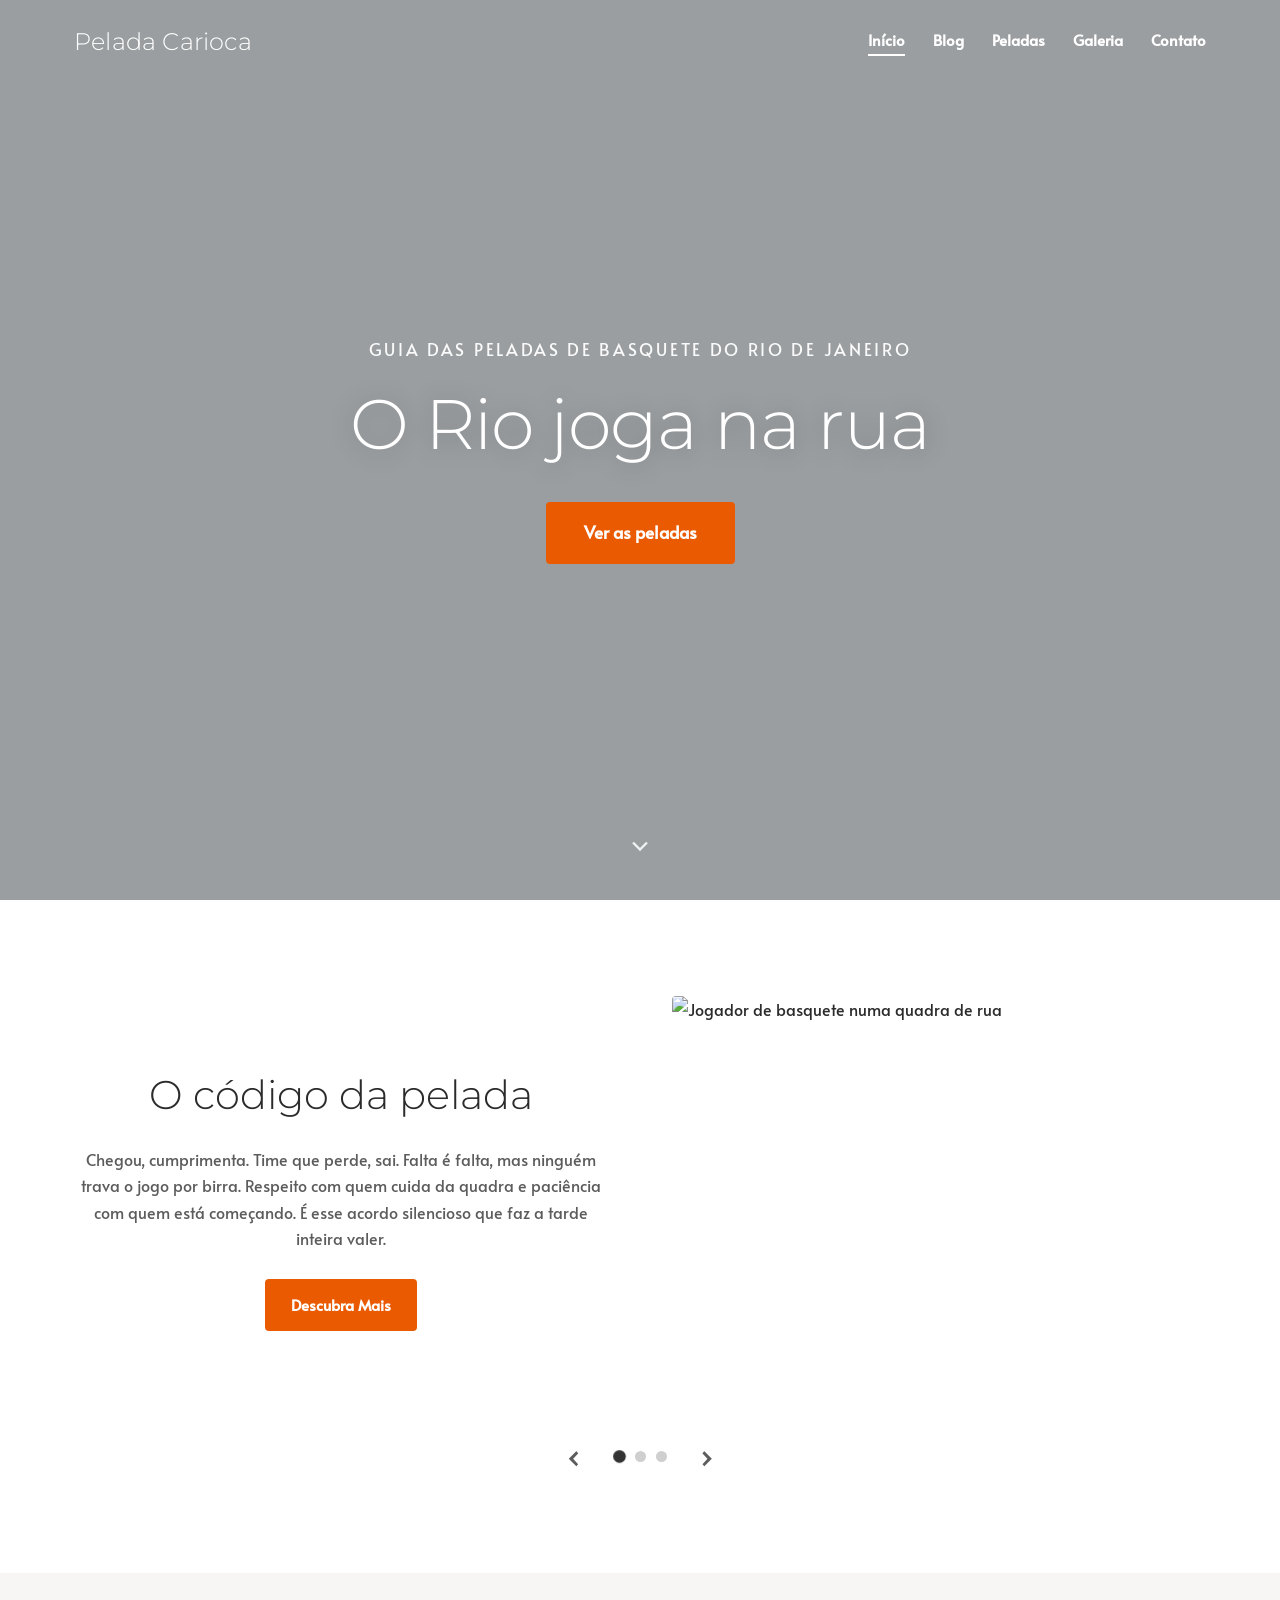
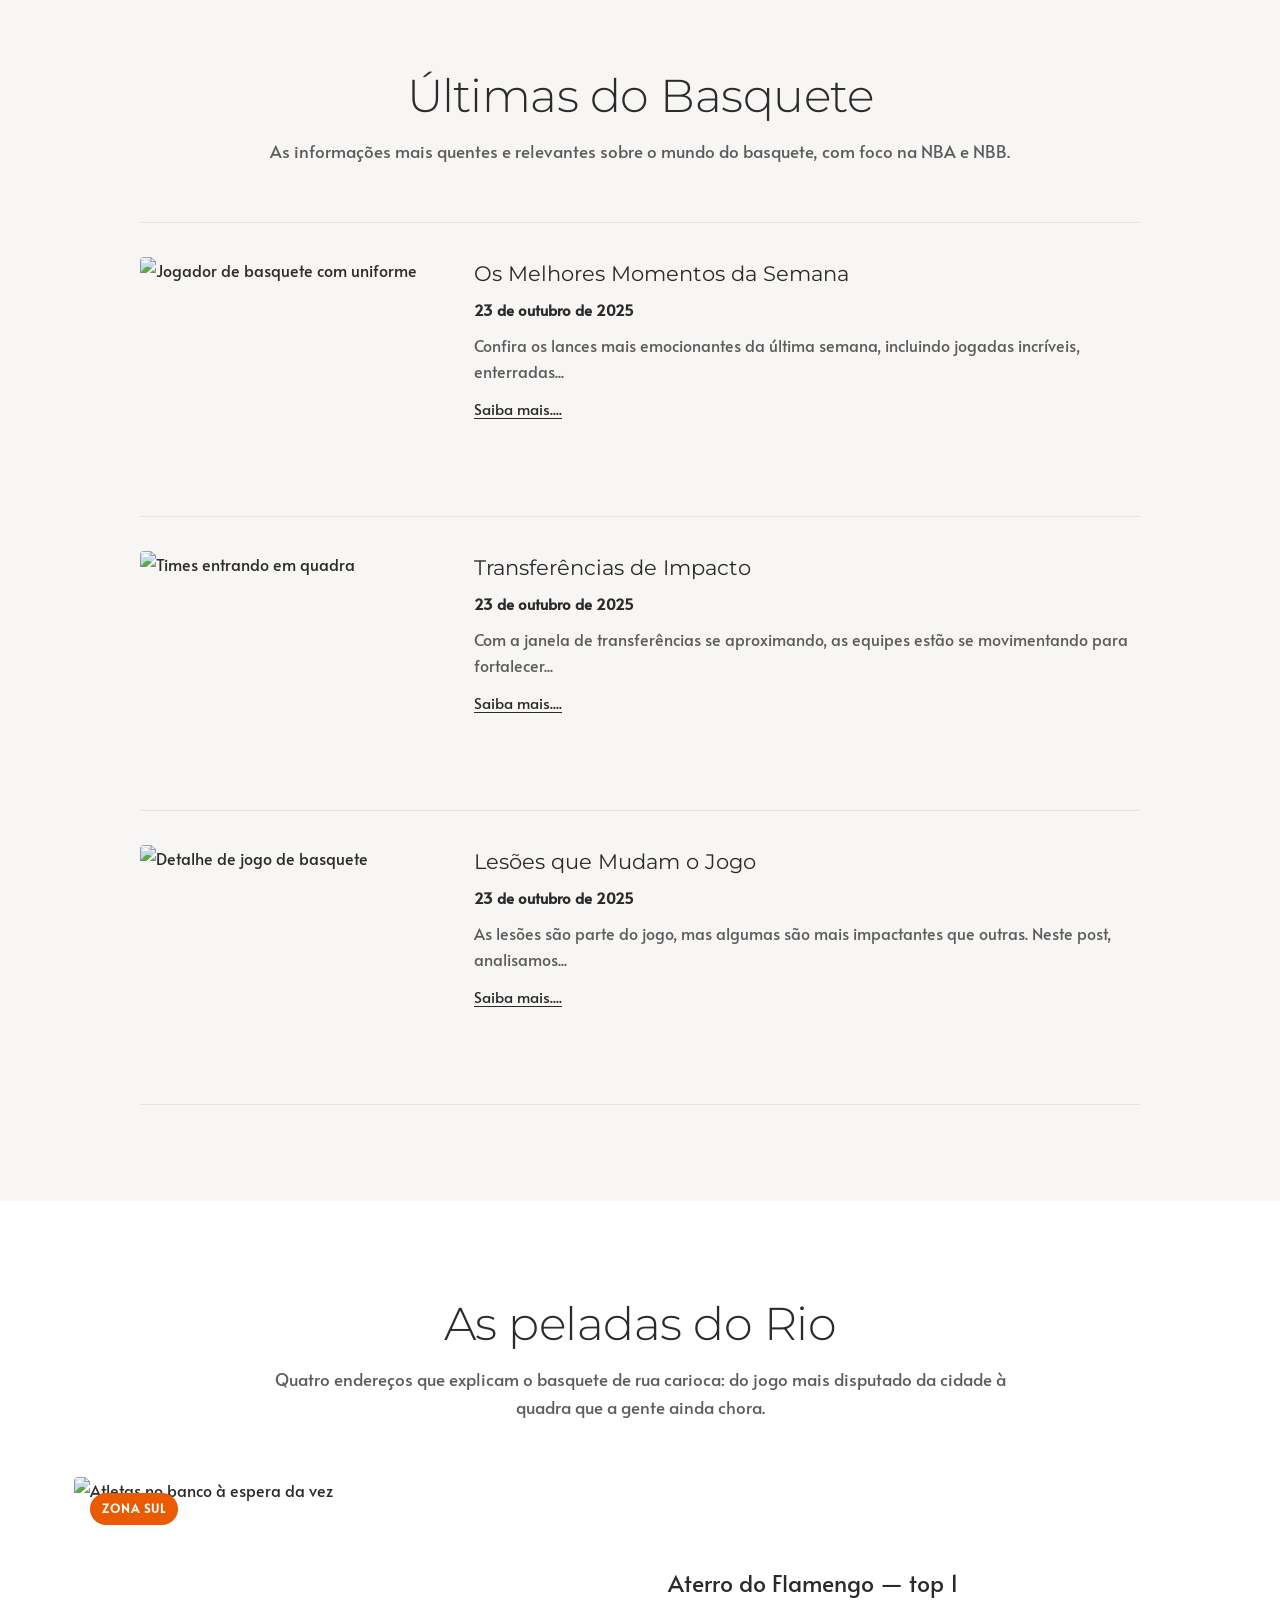
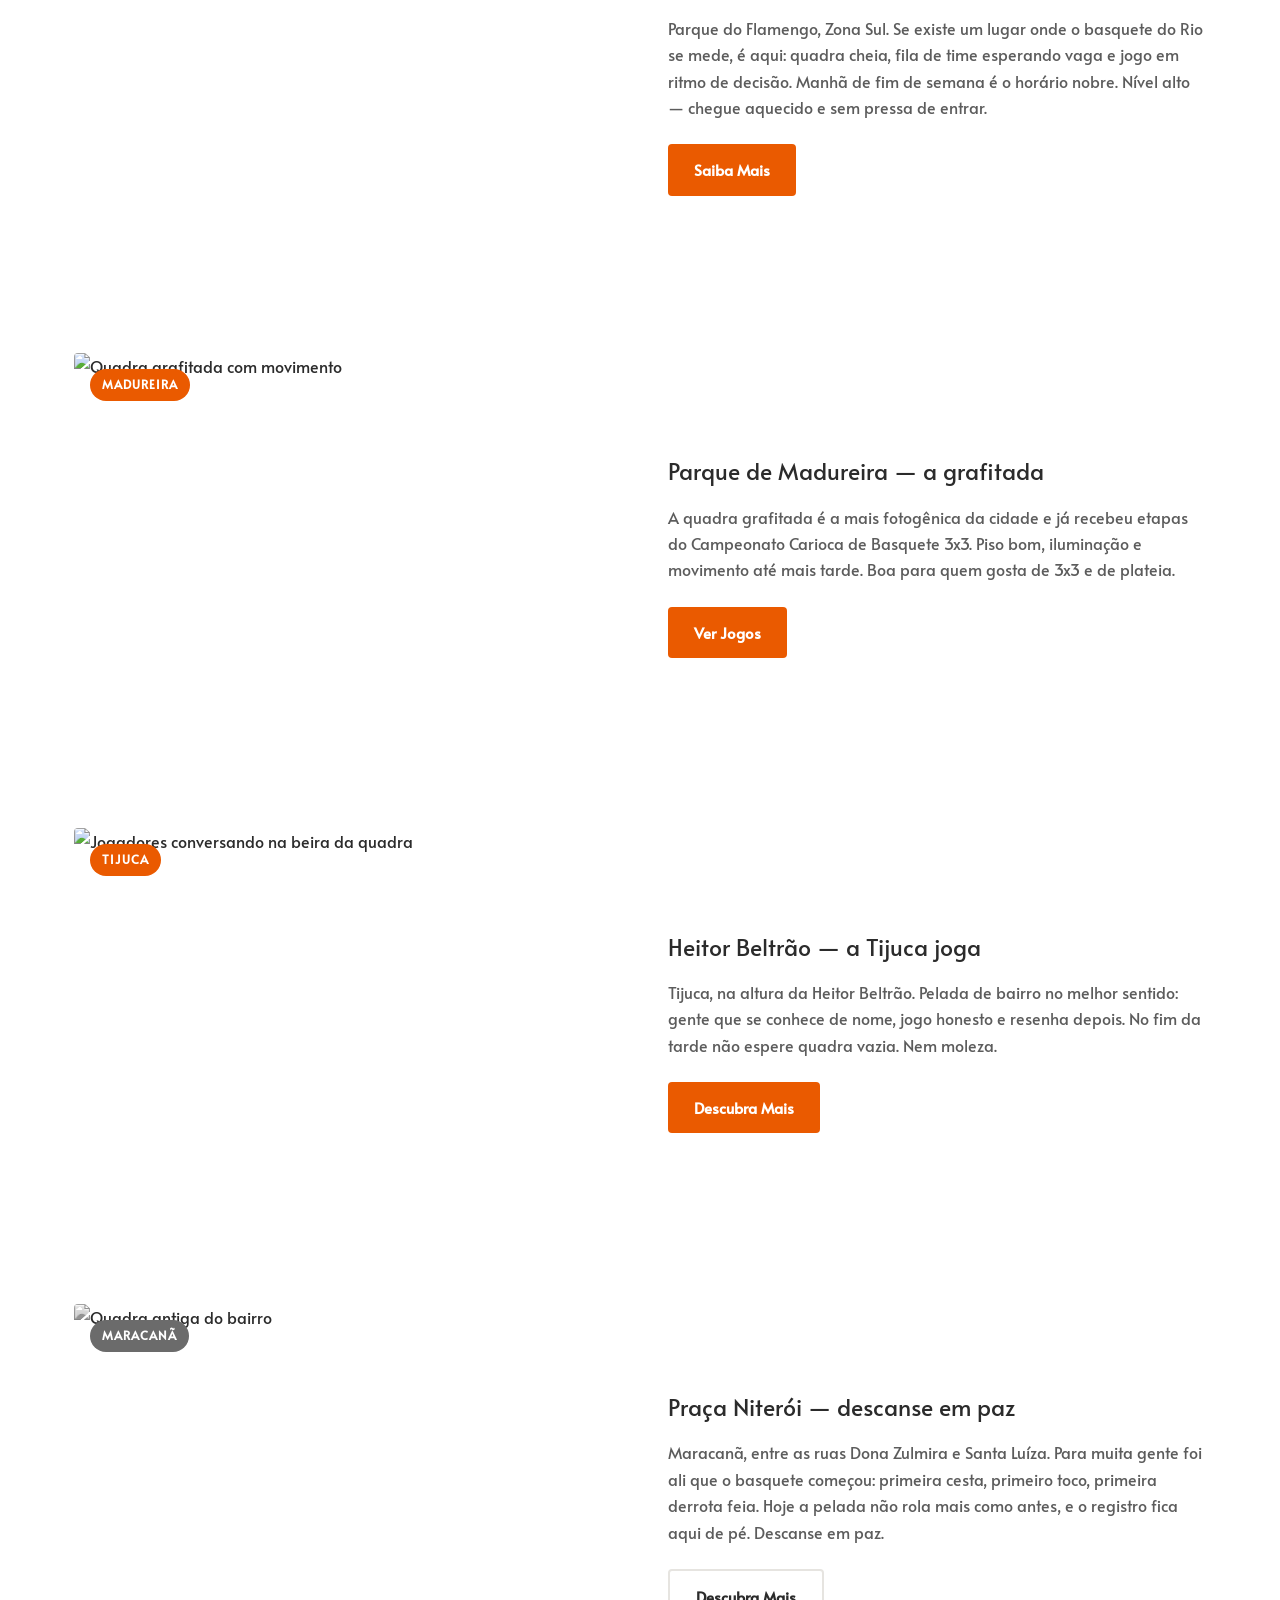
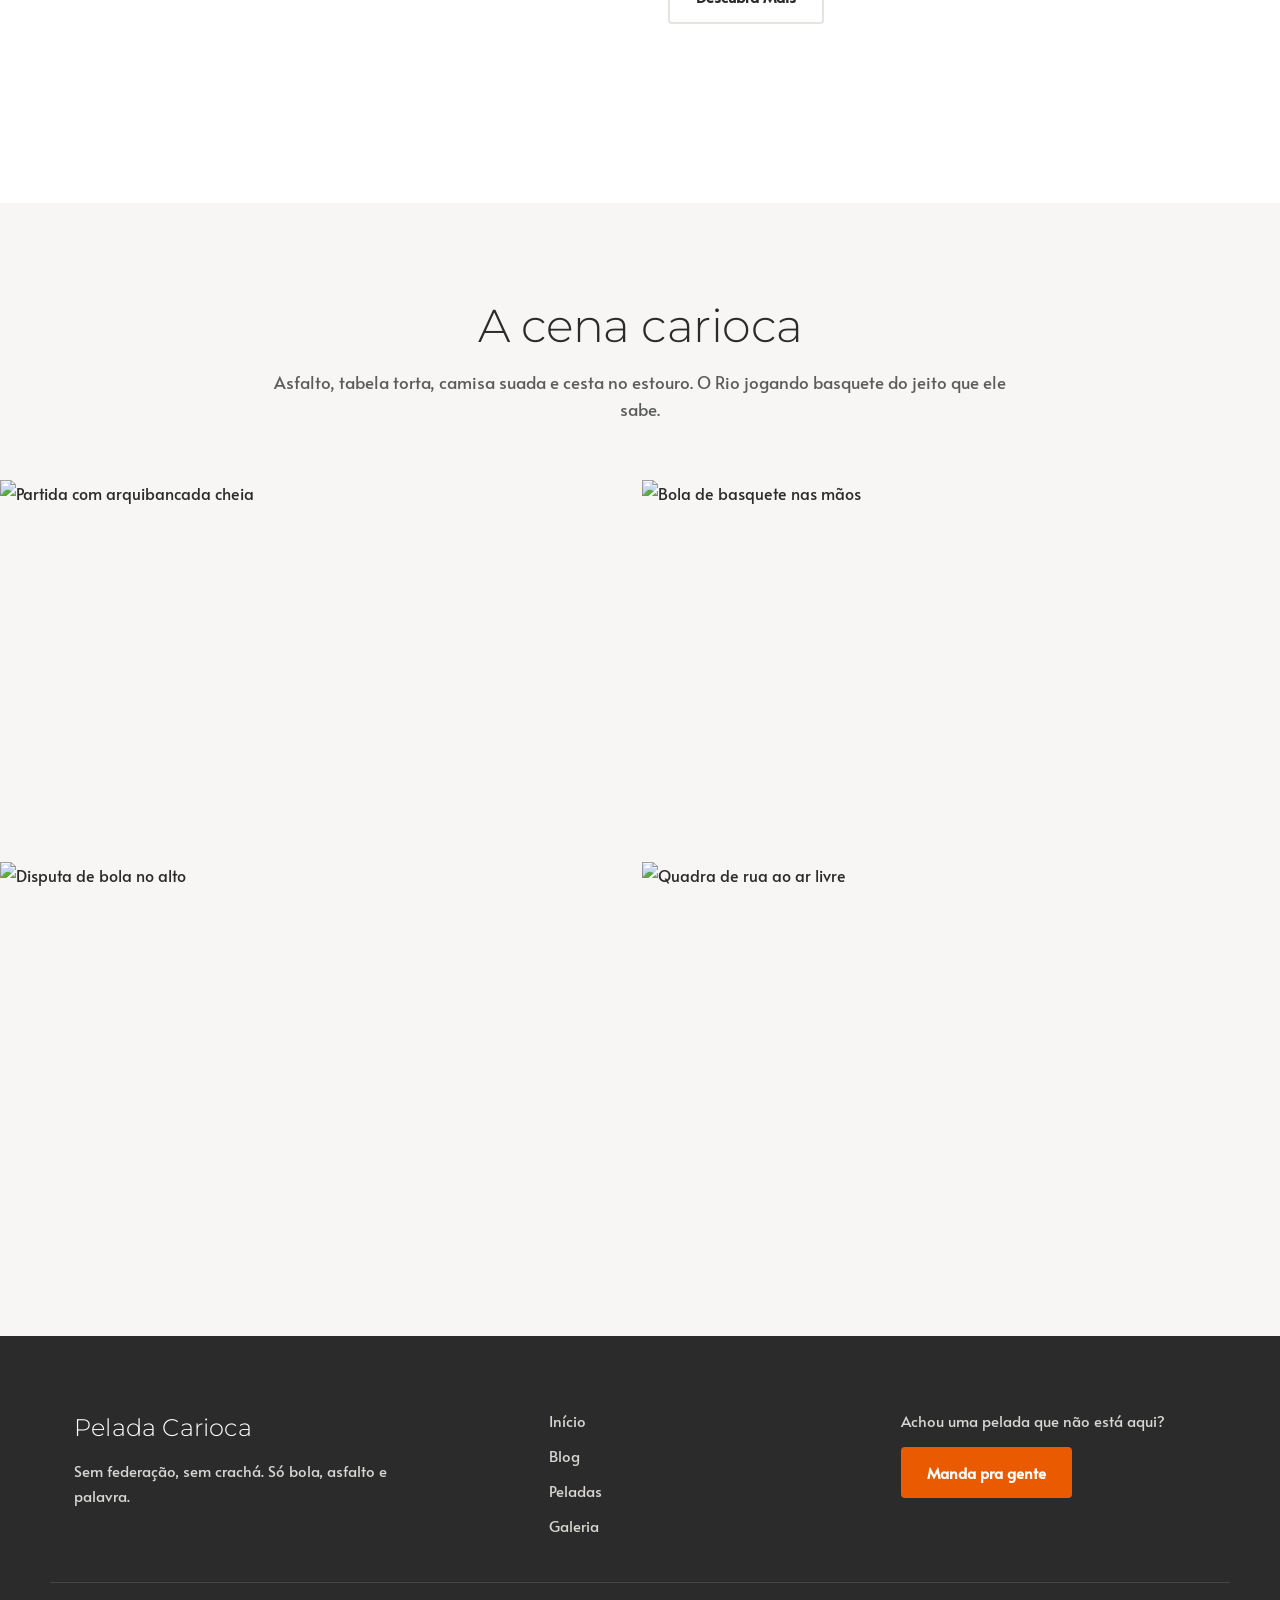
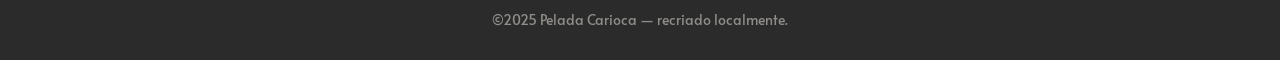
==== index.html @ c6388cab "Primeira versao do site" ====
<!DOCTYPE html>
<html lang="pt-BR">
<head>
  <meta charset="UTF-8">
  <meta name="viewport" content="width=device-width, initial-scale=1.0">
  <title>Pelada Carioca — Guia das peladas de basquete do Rio de Janeiro</title>
  <meta name="description" content="Guia das peladas de basquete do Rio de Janeiro. Quadra por quadra: bairro, dia, horário e nível do jogo.">

  <link rel="preconnect" href="https://fonts.googleapis.com">
  <link rel="preconnect" href="https://fonts.gstatic.com" crossorigin>
  <link href="https://fonts.googleapis.com/css2?family=Alata&family=Montserrat:wght@300;400;600;700&display=swap" rel="stylesheet">

  <link rel="stylesheet" href="css/style.css">
</head>
<body>

<!-- ============ CABEÇALHO / NAVEGAÇÃO ============ -->
<header class="cabecalho" id="cabecalho">
  <div class="container cabecalho__interno">
    <a href="#inicio" class="logo">Pelada Carioca</a>

    <button class="menu-btn" id="menuBtn" aria-label="Abrir menu" aria-expanded="false">
      <span></span><span></span><span></span>
    </button>

    <nav class="nav" id="nav">
      <a href="#inicio" class="nav__link ativo">Início</a>
      <a href="#blog" class="nav__link">Blog</a>
      <a href="#peladas" class="nav__link">Peladas</a>
      <a href="#galeria" class="nav__link">Galeria</a>
      <a href="#contato" class="nav__link">Contato</a>
    </nav>
  </div>
</header>

<!-- ============ HERO ============ -->
<section class="hero" id="inicio">
  <div class="hero__fundo"></div>
  <div class="hero__overlay"></div>

  <div class="container hero__conteudo">
    <p class="hero__chapeu">Guia das peladas de basquete do Rio de Janeiro</p>
    <h1 class="hero__titulo">O Rio joga na rua</h1>
    <a href="#peladas" class="botao botao--grande">Ver as peladas</a>
  </div>

  <a href="#sobre" class="hero__seta" aria-label="Rolar para baixo">
    <svg viewBox="0 0 24 24" width="28" height="28" fill="none" stroke="currentColor" stroke-width="2">
      <path d="M6 9l6 6 6-6"/>
    </svg>
  </a>
</section>

<!-- ============ CARROSSEL / SOBRE ============ -->
<section class="slider secao" id="sobre">
  <div class="container">
    <div class="slider__palco">

      <div class="slide ativo">
        <div class="slide__texto">
          <h2 class="slide__titulo">O código da pelada</h2>
          <p>Chegou, cumprimenta. Time que perde, sai. Falta é falta, mas ninguém trava o jogo por birra. Respeito com quem cuida da quadra e paciência com quem está começando. É esse acordo silencioso que faz a tarde inteira valer.</p>
          <a href="#peladas" class="botao">Descubra Mais</a>
        </div>
        <div class="slide__midia">
          <img src="https://images.unsplash.com/photo-1568809391772-503bcd521202?auto=format&amp;fit=crop&amp;w=960&amp;q=80" alt="Jogador de basquete numa quadra de rua">
        </div>
      </div>

      <div class="slide">
        <div class="slide__texto">
          <h2 class="slide__titulo">Feito por quem joga</h2>
          <p>A Pelada Carioca nasceu na beira da quadra, entre uma partida e outra, cansada de responder sempre a mesma pergunta no grupo do zap: onde tem jogo hoje? A gente joga, anota e publica. Sem federação, sem crachá, só bola, asfalto e palavra.</p>
          <a href="#blog" class="botao">Leia Mais</a>
        </div>
        <div class="slide__midia">
          <img src="https://images.unsplash.com/photo-1562515269-5e2b4953d2d6?auto=format&amp;fit=crop&amp;w=960&amp;q=80" alt="Atleta encostado na tabela de basquete">
        </div>
      </div>

      <div class="slide">
        <div class="slide__texto">
          <h2 class="slide__titulo">Quadra por quadra</h2>
          <p>Cada pelada ganha ficha própria: bairro, dia, horário, nível do jogo e o jeito certo de entrar na roda. Do Aterro ao Parque de Madureira, o Rio inteiro cabe aqui. E a lista só cresce.</p>
          <a href="#peladas" class="botao">Confira Agora</a>
        </div>
        <div class="slide__midia">
          <img src="https://images.unsplash.com/photo-1612151387840-62fb3b521841?auto=format&amp;fit=crop&amp;w=960&amp;q=80" alt="Bola de basquete na quadra">
        </div>
      </div>

    </div>

    <div class="slider__controles">
      <button class="slider__seta" id="slidePrev" aria-label="Slide anterior">&#8249;</button>
      <div class="slider__dots" id="sliderDots"></div>
      <button class="slider__seta" id="slideNext" aria-label="Próximo slide">&#8250;</button>
    </div>
  </div>
</section>

<!-- ============ BLOG ============ -->
<section class="secao secao--clara" id="blog">
  <div class="container">
    <header class="secao__cabecalho">
      <h2 class="secao__titulo">Últimas do Basquete</h2>
      <p class="secao__sub">As informações mais quentes e relevantes sobre o mundo do basquete, com foco na NBA e NBB.</p>
    </header>

    <div class="posts">

      <article class="post revelar">
        <a class="post__foto" href="#blog">
          <img src="https://images.unsplash.com/photo-1654002932135-4df39d0ebc52?auto=format&amp;fit=crop&amp;w=800&amp;q=80" alt="Jogador de basquete com uniforme">
        </a>
        <div class="post__corpo">
          <h3 class="post__titulo"><a href="#blog">Os Melhores Momentos da Semana</a></h3>
          <p class="post__data">23 de outubro de 2025</p>
          <p class="post__resumo">Confira os lances mais emocionantes da última semana, incluindo jogadas incríveis, enterradas...</p>
          <a href="#blog" class="link-saiba">Saiba mais....</a>
        </div>
      </article>

      <article class="post revelar">
        <a class="post__foto" href="#blog">
          <img src="https://images.unsplash.com/photo-1491488746893-68aa619cfb8f?auto=format&amp;fit=crop&amp;w=800&amp;q=80" alt="Times entrando em quadra">
        </a>
        <div class="post__corpo">
          <h3 class="post__titulo"><a href="#blog">Transferências de Impacto</a></h3>
          <p class="post__data">23 de outubro de 2025</p>
          <p class="post__resumo">Com a janela de transferências se aproximando, as equipes estão se movimentando para fortalecer...</p>
          <a href="#blog" class="link-saiba">Saiba mais....</a>
        </div>
      </article>

      <article class="post revelar">
        <a class="post__foto" href="#blog">
          <img src="https://images.unsplash.com/photo-1671065340989-cdae41f15d48?auto=format&amp;fit=crop&amp;w=800&amp;q=80" alt="Detalhe de jogo de basquete">
        </a>
        <div class="post__corpo">
          <h3 class="post__titulo"><a href="#blog">Lesões que Mudam o Jogo</a></h3>
          <p class="post__data">23 de outubro de 2025</p>
          <p class="post__resumo">As lesões são parte do jogo, mas algumas são mais impactantes que outras. Neste post, analisamos...</p>
          <a href="#blog" class="link-saiba">Saiba mais....</a>
        </div>
      </article>

    </div>
  </div>
</section>

<!-- ============ AS PELADAS DO RIO ============ -->
<section class="secao" id="peladas">
  <div class="container">
    <header class="secao__cabecalho">
      <h2 class="secao__titulo">As peladas do Rio</h2>
      <p class="secao__sub">Quatro endereços que explicam o basquete de rua carioca: do jogo mais disputado da cidade à quadra que a gente ainda chora.</p>
    </header>

    <div class="peladas">

      <article class="pelada revelar">
        <div class="pelada__foto">
          <img src="https://images.unsplash.com/photo-1577416382952-9b5a3d5e3885?auto=format&amp;fit=crop&amp;w=960&amp;q=80" alt="Atletas no banco à espera da vez">
          <span class="etiqueta">Zona Sul</span>
        </div>
        <div class="pelada__corpo">
          <h3 class="pelada__titulo">Aterro do Flamengo — top 1</h3>
          <p>Parque do Flamengo, Zona Sul. Se existe um lugar onde o basquete do Rio se mede, é aqui: quadra cheia, fila de time esperando vaga e jogo em ritmo de decisão. Manhã de fim de semana é o horário nobre. Nível alto — chegue aquecido e sem pressa de entrar.</p>
          <a href="#contato" class="botao">Saiba Mais</a>
        </div>
      </article>

      <article class="pelada revelar">
        <div class="pelada__foto">
          <img src="https://images.unsplash.com/photo-1649030608885-fb70fea013dc?auto=format&amp;fit=crop&amp;w=960&amp;q=80" alt="Quadra grafitada com movimento">
          <span class="etiqueta">Madureira</span>
        </div>
        <div class="pelada__corpo">
          <h3 class="pelada__titulo">Parque de Madureira — a grafitada</h3>
          <p>A quadra grafitada é a mais fotogênica da cidade e já recebeu etapas do Campeonato Carioca de Basquete 3x3. Piso bom, iluminação e movimento até mais tarde. Boa para quem gosta de 3x3 e de plateia.</p>
          <a href="#contato" class="botao">Ver Jogos</a>
        </div>
      </article>

      <article class="pelada revelar">
        <div class="pelada__foto">
          <img src="https://images.unsplash.com/photo-1545316932-569f8410271c?auto=format&amp;fit=crop&amp;w=960&amp;q=80" alt="Jogadores conversando na beira da quadra">
          <span class="etiqueta">Tijuca</span>
        </div>
        <div class="pelada__corpo">
          <h3 class="pelada__titulo">Heitor Beltrão — a Tijuca joga</h3>
          <p>Tijuca, na altura da Heitor Beltrão. Pelada de bairro no melhor sentido: gente que se conhece de nome, jogo honesto e resenha depois. No fim da tarde não espere quadra vazia. Nem moleza.</p>
          <a href="#contato" class="botao">Descubra Mais</a>
        </div>
      </article>

      <article class="pelada pelada--memoria revelar">
        <div class="pelada__foto">
          <img src="https://images.unsplash.com/photo-1430254769815-4c7b54757b5b?auto=format&amp;fit=crop&amp;w=960&amp;q=80" alt="Quadra antiga do bairro">
          <span class="etiqueta etiqueta--cinza">Maracanã</span>
        </div>
        <div class="pelada__corpo">
          <h3 class="pelada__titulo">Praça Niterói — descanse em paz</h3>
          <p>Maracanã, entre as ruas Dona Zulmira e Santa Luíza. Para muita gente foi ali que o basquete começou: primeira cesta, primeiro toco, primeira derrota feia. Hoje a pelada não rola mais como antes, e o registro fica aqui de pé. Descanse em paz.</p>
          <a href="#contato" class="botao botao--fantasma">Descubra Mais</a>
        </div>
      </article>

    </div>
  </div>
</section>

<!-- ============ GALERIA ============ -->
<section class="secao secao--clara" id="galeria">
  <div class="container">
    <header class="secao__cabecalho">
      <h2 class="secao__titulo">A cena carioca</h2>
      <p class="secao__sub">Asfalto, tabela torta, camisa suada e cesta no estouro. O Rio jogando basquete do jeito que ele sabe.</p>
    </header>
  </div>

  <div class="galeria" id="galeriaGrid">
    <figure class="galeria__item revelar">
      <img src="https://images.unsplash.com/photo-1654000672527-5931eb449dbe?auto=format&amp;fit=crop&amp;w=900&amp;q=80" alt="Partida com arquibancada cheia">
    </figure>
    <figure class="galeria__item revelar">
      <img src="https://images.unsplash.com/photo-1615000180486-64d23d1dce7d?auto=format&amp;fit=crop&amp;w=900&amp;q=80" alt="Bola de basquete nas mãos">
    </figure>
    <figure class="galeria__item revelar">
      <img src="https://images.unsplash.com/photo-1576369897787-d6fbee93316d?auto=format&amp;fit=crop&amp;w=900&amp;q=80" alt="Disputa de bola no alto">
    </figure>
    <figure class="galeria__item revelar">
      <img src="https://images.unsplash.com/photo-1612151387840-62fb3b521841?auto=format&amp;fit=crop&amp;w=900&amp;q=80" alt="Quadra de rua ao ar livre">
    </figure>
  </div>
</section>

<!-- ============ RODAPÉ / CONTATO ============ -->
<footer class="rodape" id="contato">
  <div class="container rodape__interno">
    <div class="rodape__marca">
      <p class="logo logo--rodape">Pelada Carioca</p>
      <p class="rodape__frase">Sem federação, sem crachá. Só bola, asfalto e palavra.</p>
    </div>

    <nav class="rodape__links">
      <a href="#inicio">Início</a>
      <a href="#blog">Blog</a>
      <a href="#peladas">Peladas</a>
      <a href="#galeria">Galeria</a>
    </nav>

    <div class="rodape__contato">
      <p>Achou uma pelada que não está aqui?</p>
      <a href="mailto:contato@peladacarioca.com.br" class="botao">Manda pra gente</a>
    </div>
  </div>

  <p class="rodape__copy">&copy;2025 Pelada Carioca — recriado localmente.</p>
</footer>

<!-- Lightbox da galeria -->
<div class="lightbox" id="lightbox" aria-hidden="true">
  <button class="lightbox__fechar" id="lightboxFechar" aria-label="Fechar">&times;</button>
  <img src="" alt="" id="lightboxImg">
</div>

<script src="js/script.js"></script>
</body>
</html>
---- css/style.css ----
/* ==========================================================================
   Pelada Carioca — folha de estilo principal
   1. Variáveis e reset
   2. Utilitários (container, seções, botões)
   3. Cabeçalho e navegação
   4. Hero
   5. Carrossel
   6. Blog
   7. Peladas do Rio
   8. Galeria + lightbox
   9. Rodapé
  10. Animações e responsivo
   ========================================================================== */

/* ---------- 1. Variáveis e reset ---------- */
:root{
  --laranja:        #ea5a00;
  --laranja-escuro: #c94b00;
  --tinta:          #2b2b2b;
  --tinta-suave:    #5c5c5c;
  --branco:         #ffffff;
  --gelo:           #f7f6f4;
  --borda:          #e6e4e0;
  --preto-overlay:  rgba(15, 25, 30, .42);

  --fonte-titulo: "Montserrat", system-ui, -apple-system, "Segoe UI", sans-serif;
  --fonte-texto:  "Alata", system-ui, -apple-system, "Segoe UI", sans-serif;

  --largura: 1180px;
  --raio: 4px;
  --transicao: .35s cubic-bezier(.4,0,.2,1);
}

*,*::before,*::after{ box-sizing:border-box; margin:0; padding:0; }

html{ scroll-behavior:smooth; scroll-padding-top:80px; }

body{
  font-family: var(--fonte-texto);
  color: var(--tinta);
  background: var(--branco);
  line-height: 1.65;
  -webkit-font-smoothing: antialiased;
  overflow-x: hidden;
}

img{ max-width:100%; display:block; }
a{ color:inherit; text-decoration:none; }
button{ font:inherit; cursor:pointer; border:0; background:none; color:inherit; }

/* ---------- 2. Utilitários ---------- */
.container{
  width: 100%;
  max-width: var(--largura);
  margin-inline: auto;
  padding-inline: 24px;
}

.secao{ padding: 96px 0; }
.secao--clara{ background: var(--gelo); }

.secao__cabecalho{ text-align:center; max-width:760px; margin:0 auto 56px; }

.secao__titulo{
  font-family: var(--fonte-titulo);
  font-weight: 300;
  font-size: clamp(1.9rem, 4vw, 2.9rem);
  letter-spacing: -.5px;
  line-height: 1.15;
  margin-bottom: 16px;
}

.secao__sub{ color: var(--tinta-suave); font-size: 1.05rem; }

.botao{
  display:inline-block;
  background: var(--laranja);
  color: var(--branco);
  font-weight: 700;
  font-size: .95rem;
  padding: 13px 26px;
  border-radius: var(--raio);
  transition: background var(--transicao), transform var(--transicao), box-shadow var(--transicao);
}
.botao:hover{
  background: var(--laranja-escuro);
  transform: translateY(-2px);
  box-shadow: 0 8px 20px rgba(234,90,0,.28);
}
.botao--grande{ padding: 17px 38px; font-size: 1.05rem; }
.botao--fantasma{
  background: transparent;
  color: var(--tinta);
  border: 2px solid var(--borda);
}
.botao--fantasma:hover{ background: var(--tinta); color: var(--branco); box-shadow:none; }

.link-saiba{
  color: var(--tinta);
  text-decoration: underline;
  text-underline-offset: 3px;
  font-size: .95rem;
}
.link-saiba:hover{ color: var(--laranja); }

/* ---------- 3. Cabeçalho ---------- */
.cabecalho{
  position: fixed;
  inset: 0 0 auto 0;
  z-index: 100;
  padding: 22px 0;
  transition: background var(--transicao), padding var(--transicao), box-shadow var(--transicao);
}
.cabecalho__interno{ display:flex; align-items:center; justify-content:space-between; gap:24px; }

.logo{
  font-family: var(--fonte-titulo);
  font-weight: 300;
  font-size: 1.5rem;
  color: var(--branco);
  letter-spacing: .2px;
  transition: color var(--transicao);
}

.nav{ display:flex; gap: 28px; }

.nav__link{
  color: var(--branco);
  font-weight: 700;
  font-size: .95rem;
  position: relative;
  padding-bottom: 4px;
  transition: color var(--transicao), opacity var(--transicao);
}
.nav__link::after{
  content:"";
  position:absolute; left:0; bottom:0;
  height:2px; width:0;
  background: currentColor;
  transition: width var(--transicao);
}
.nav__link:hover::after,
.nav__link.ativo::after{ width:100%; }

/* estado após rolar a página */
.cabecalho.solido{
  background: var(--branco);
  padding: 14px 0;
  box-shadow: 0 2px 18px rgba(0,0,0,.08);
}
.cabecalho.solido .logo,
.cabecalho.solido .nav__link{ color: var(--tinta); }
.cabecalho.solido .nav__link:hover{ color: var(--laranja); }
.cabecalho.solido .menu-btn span{ background: var(--tinta); }

/* botão hambúrguer */
.menu-btn{ display:none; width:30px; height:22px; position:relative; }
.menu-btn span{
  position:absolute; left:0; height:2px; width:100%;
  background: var(--branco);
  transition: var(--transicao);
}
.menu-btn span:nth-child(1){ top:0; }
.menu-btn span:nth-child(2){ top:10px; }
.menu-btn span:nth-child(3){ top:20px; }
.menu-btn.aberto span:nth-child(1){ top:10px; transform:rotate(45deg); }
.menu-btn.aberto span:nth-child(2){ opacity:0; }
.menu-btn.aberto span:nth-child(3){ top:10px; transform:rotate(-45deg); }

/* ---------- 4. Hero ---------- */
.hero{
  position: relative;
  min-height: 100vh;
  display: flex;
  align-items: center;
  justify-content: center;
  text-align: center;
  overflow: hidden;
  color: var(--branco);
}
.hero__fundo{
  position:absolute; inset:-4%;
  background: url("https://images.unsplash.com/photo-1657579431507-6fcedaac0d1e?auto=format&fit=crop&w=1920&q=80") center/cover no-repeat;
  filter: blur(3px) saturate(1.05);
  transform: scale(1.05);
}
.hero__overlay{ position:absolute; inset:0; background: var(--preto-overlay); }

.hero__conteudo{ position:relative; z-index:2; }

.hero__chapeu{
  text-transform: uppercase;
  letter-spacing: .16em;
  font-size: clamp(.8rem, 1.6vw, 1.05rem);
  margin-bottom: 22px;
  opacity: .95;
}
.hero__titulo{
  font-family: var(--fonte-titulo);
  font-weight: 300;
  font-size: clamp(2.4rem, 7vw, 4.4rem);
  line-height: 1.08;
  letter-spacing: -1px;
  margin-bottom: 40px;
  text-shadow: 0 2px 24px rgba(0,0,0,.25);
}
.hero__seta{
  position:absolute; left:50%; bottom:34px; z-index:2;
  transform: translateX(-50%);
  color: var(--branco); opacity:.85;
  animation: flutuar 2.2s ease-in-out infinite;
}
@keyframes flutuar{ 0%,100%{ transform:translate(-50%,0) } 50%{ transform:translate(-50%,9px) } }

/* ---------- 5. Carrossel ---------- */
.slider__palco{ position:relative; }

.slide{
  display:none;
  grid-template-columns: 1fr 1fr;
  gap: 64px;
  align-items: center;
}
.slide.ativo{ display:grid; animation: aparecer .55s ease both; }

.slide__texto{ text-align:center; }
.slide__titulo{
  font-family: var(--fonte-titulo);
  font-weight: 300;
  font-size: clamp(1.7rem, 3.4vw, 2.5rem);
  margin-bottom: 18px;
}
.slide__texto p{ color: var(--tinta-suave); margin-bottom: 28px; }

.slide__midia img{
  width:100%; aspect-ratio: 4/3; object-fit: cover;
  border-radius: var(--raio);
}

.slider__controles{
  display:flex; align-items:center; justify-content:center; gap:20px;
  margin-top: 40px;
}
.slider__seta{
  font-size: 1.9rem; line-height:1;
  color: var(--tinta-suave);
  width:40px; height:40px; border-radius:50%;
  transition: var(--transicao);
}
.slider__seta:hover{ background: var(--gelo); color: var(--laranja); }

.slider__dots{ display:flex; gap:10px; }
.dot{
  width:11px; height:11px; border-radius:50%;
  background:#cfcfcf; transition: var(--transicao);
}
.dot.ativo{ background:#333; transform:scale(1.15); }

/* ---------- 6. Blog ---------- */
.posts{ max-width: 1000px; margin-inline:auto; }

.post{
  display:grid;
  grid-template-columns: 300px 1fr;
  gap: 34px;
  padding: 34px 0;
  border-bottom: 1px solid var(--borda);
}
.post:first-child{ border-top: 1px solid var(--borda); }

.post__foto{ overflow:hidden; border-radius: var(--raio); }
.post__foto img{
  width:100%; aspect-ratio: 4/3; object-fit:cover;
  transition: transform .6s ease;
}
.post__foto:hover img{ transform: scale(1.05); }

.post__titulo{
  font-family: var(--fonte-titulo);
  font-weight: 400;
  font-size: 1.3rem;
  margin-bottom: 6px;
}
.post__titulo a:hover{ color: var(--laranja); }
.post__data{ font-weight:700; font-size:.95rem; margin-bottom:10px; }
.post__resumo{ color: var(--tinta-suave); margin-bottom: 10px; }

/* ---------- 7. Peladas do Rio ---------- */
.peladas{ display:flex; flex-direction:column; gap: 72px; }

.pelada{
  display:grid;
  grid-template-columns: 1fr 1fr;
  gap: 56px;
  align-items:center;
}

.pelada__foto{ position:relative; overflow:hidden; border-radius: var(--raio); }
.pelada__foto img{
  width:100%; aspect-ratio: 4/3; object-fit:cover;
  transition: transform .7s ease;
}
.pelada:hover .pelada__foto img{ transform: scale(1.04); }

.etiqueta{
  position:absolute; top:16px; left:16px;
  background: var(--laranja); color:#fff;
  font-size:.75rem; font-weight:700;
  text-transform: uppercase; letter-spacing:.08em;
  padding: 6px 12px; border-radius: 999px;
}
.etiqueta--cinza{ background: #6b6b6b; }

.pelada__titulo{
  font-family: var(--fonte-texto);
  font-weight: 400;
  font-size: 1.45rem;
  margin-bottom: 14px;
}
.pelada__corpo p{ color: var(--tinta-suave); margin-bottom: 24px; }

.pelada--memoria .pelada__foto img{ filter: grayscale(1); }
.pelada--memoria:hover .pelada__foto img{ filter: grayscale(.4); }

/* ---------- 8. Galeria ---------- */
.galeria{
  display:grid;
  grid-template-columns: repeat(2, 1fr);
  gap: 4px;
  margin-top: 8px;
}
.galeria__item{ position:relative; overflow:hidden; cursor: zoom-in; }
.galeria__item img{
  width:100%; height: 42vh; min-height: 260px; object-fit: cover;
  transition: transform .7s ease, filter .4s ease;
}
.galeria__item:hover img{ transform: scale(1.06); filter: brightness(.85); }

.lightbox{
  position: fixed; inset:0; z-index: 200;
  background: rgba(0,0,0,.92);
  display: none; align-items:center; justify-content:center;
  padding: 40px;
}
.lightbox.aberto{ display:flex; animation: aparecer .25s ease both; }
.lightbox img{ max-width: 92vw; max-height: 88vh; object-fit: contain; }
.lightbox__fechar{
  position:absolute; top:20px; right:28px;
  font-size: 2.6rem; line-height:1; color:#fff; opacity:.8;
}
.lightbox__fechar:hover{ opacity:1; }

/* ---------- 9. Rodapé ---------- */
.rodape{ background: var(--tinta); color: #d8d6d2; padding: 72px 0 28px; }

.rodape__interno{
  display:grid;
  grid-template-columns: 1.4fr 1fr 1fr;
  gap: 48px;
  padding-bottom: 44px;
  border-bottom: 1px solid rgba(255,255,255,.12);
}
.logo--rodape{ color:#fff; margin-bottom: 10px; }
.rodape__frase{ font-size:.95rem; max-width: 320px; }

.rodape__links{ display:flex; flex-direction:column; gap: 10px; }
.rodape__links a{ font-size:.95rem; transition: color var(--transicao); }
.rodape__links a:hover{ color: var(--laranja); }

.rodape__contato p{ margin-bottom: 14px; font-size:.95rem; }

.rodape__copy{
  text-align:center; font-size:.85rem; color:#8f8d89; padding-top: 26px;
}

/* ---------- 10. Animações e responsivo ---------- */
@keyframes aparecer{ from{ opacity:0; transform:translateY(14px) } to{ opacity:1; transform:none } }

.revelar{ opacity:0; transform: translateY(26px); transition: opacity .7s ease, transform .7s ease; }
.revelar.visivel{ opacity:1; transform:none; }

@media (max-width: 900px){
  .secao{ padding: 68px 0; }

  .menu-btn{ display:block; z-index:110; }

  .nav{
    position: fixed; inset: 0 0 0 auto;
    width: min(78vw, 320px);
    background: var(--branco);
    flex-direction: column;
    justify-content: center;
    gap: 26px;
    padding: 40px;
    transform: translateX(100%);
    transition: transform var(--transicao);
    box-shadow: -8px 0 30px rgba(0,0,0,.15);
  }
  .nav.aberto{ transform: none; }
  .nav .nav__link{ color: var(--tinta); font-size: 1.15rem; }

  .slide,
  .pelada{ grid-template-columns: 1fr; gap: 30px; }
  .slide__midia{ order:-1; }
  .pelada__corpo{ text-align:left; }

  .post{ grid-template-columns: 1fr; gap: 18px; }

  .galeria__item img{ height: 34vh; min-height: 200px; }

  .rodape__interno{ grid-template-columns: 1fr; gap: 32px; text-align:center; }
  .rodape__frase{ margin-inline:auto; }
  .rodape__links{ align-items:center; }
}

@media (max-width: 560px){
  .galeria{ grid-template-columns: 1fr; }
  .hero{ min-height: 88vh; }
}

@media (prefers-reduced-motion: reduce){
  *{ animation: none !important; transition: none !important; }
  .revelar{ opacity:1; transform:none; }
}
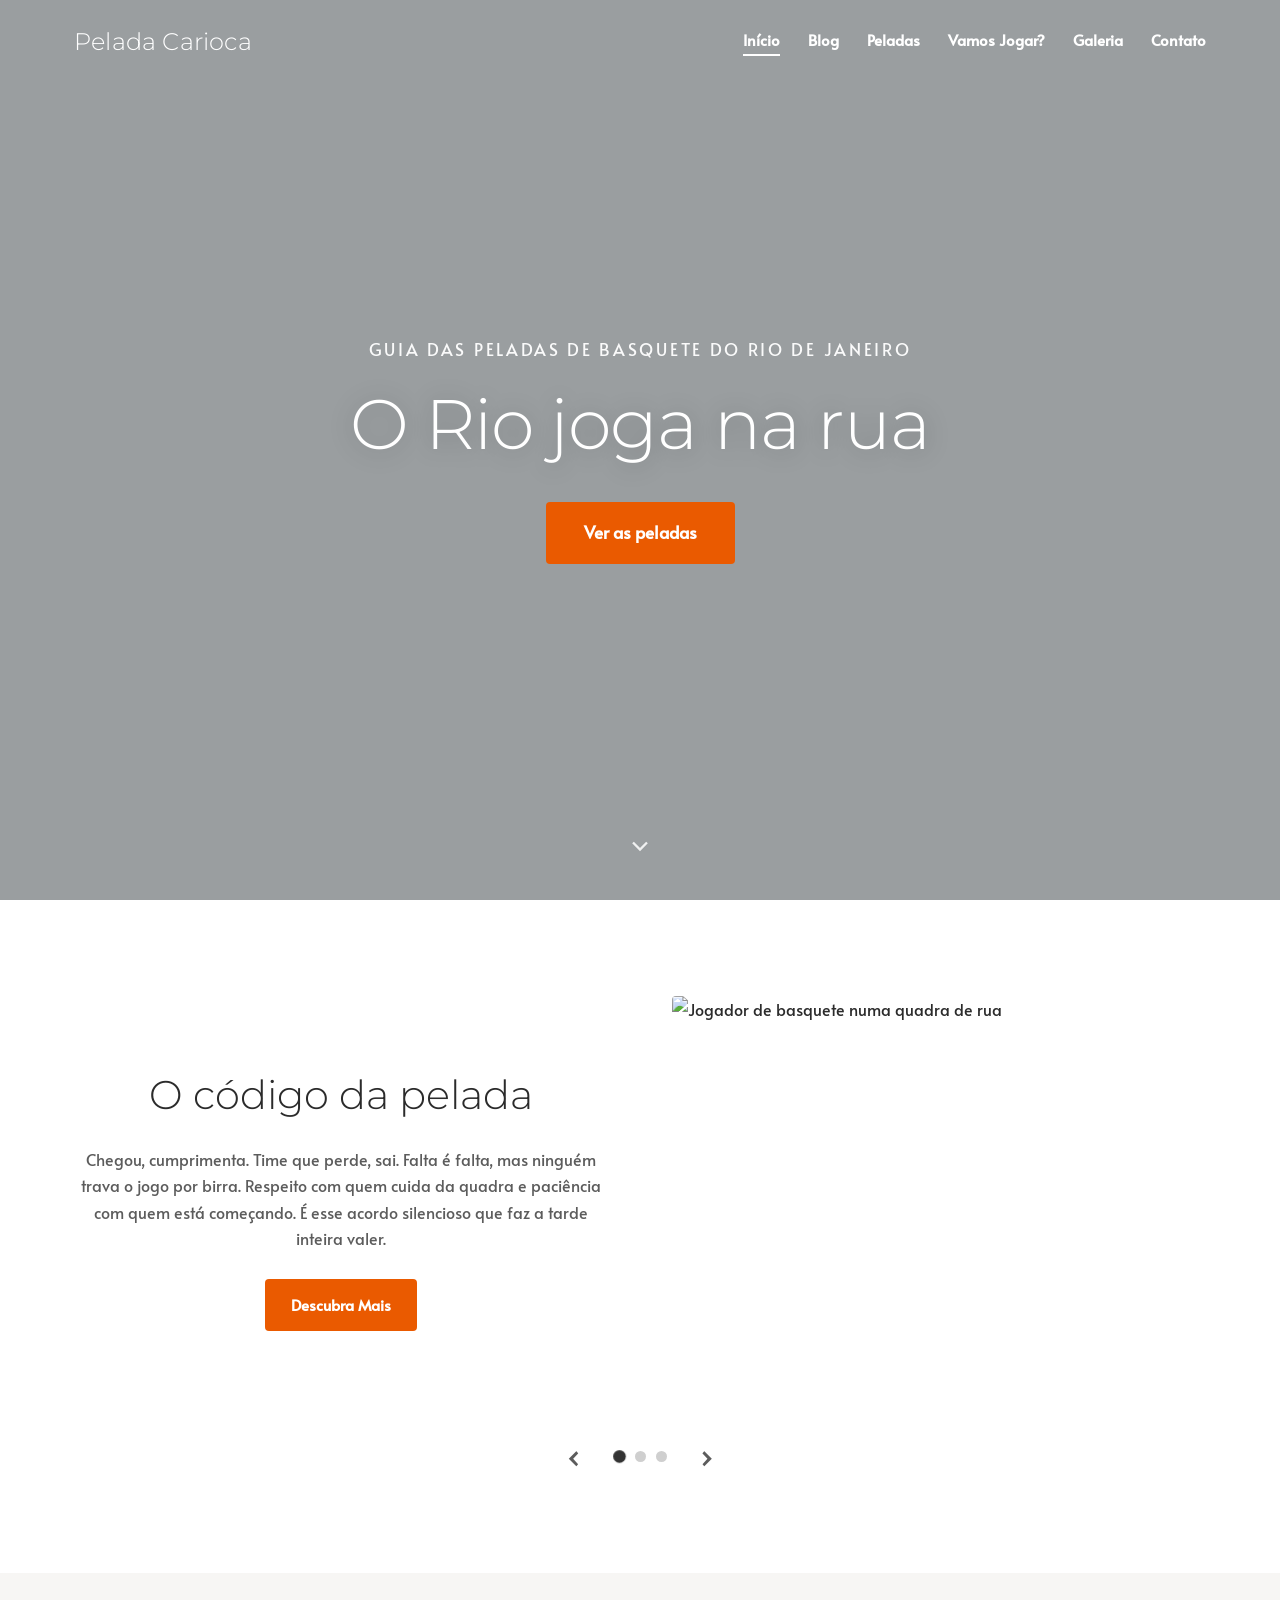
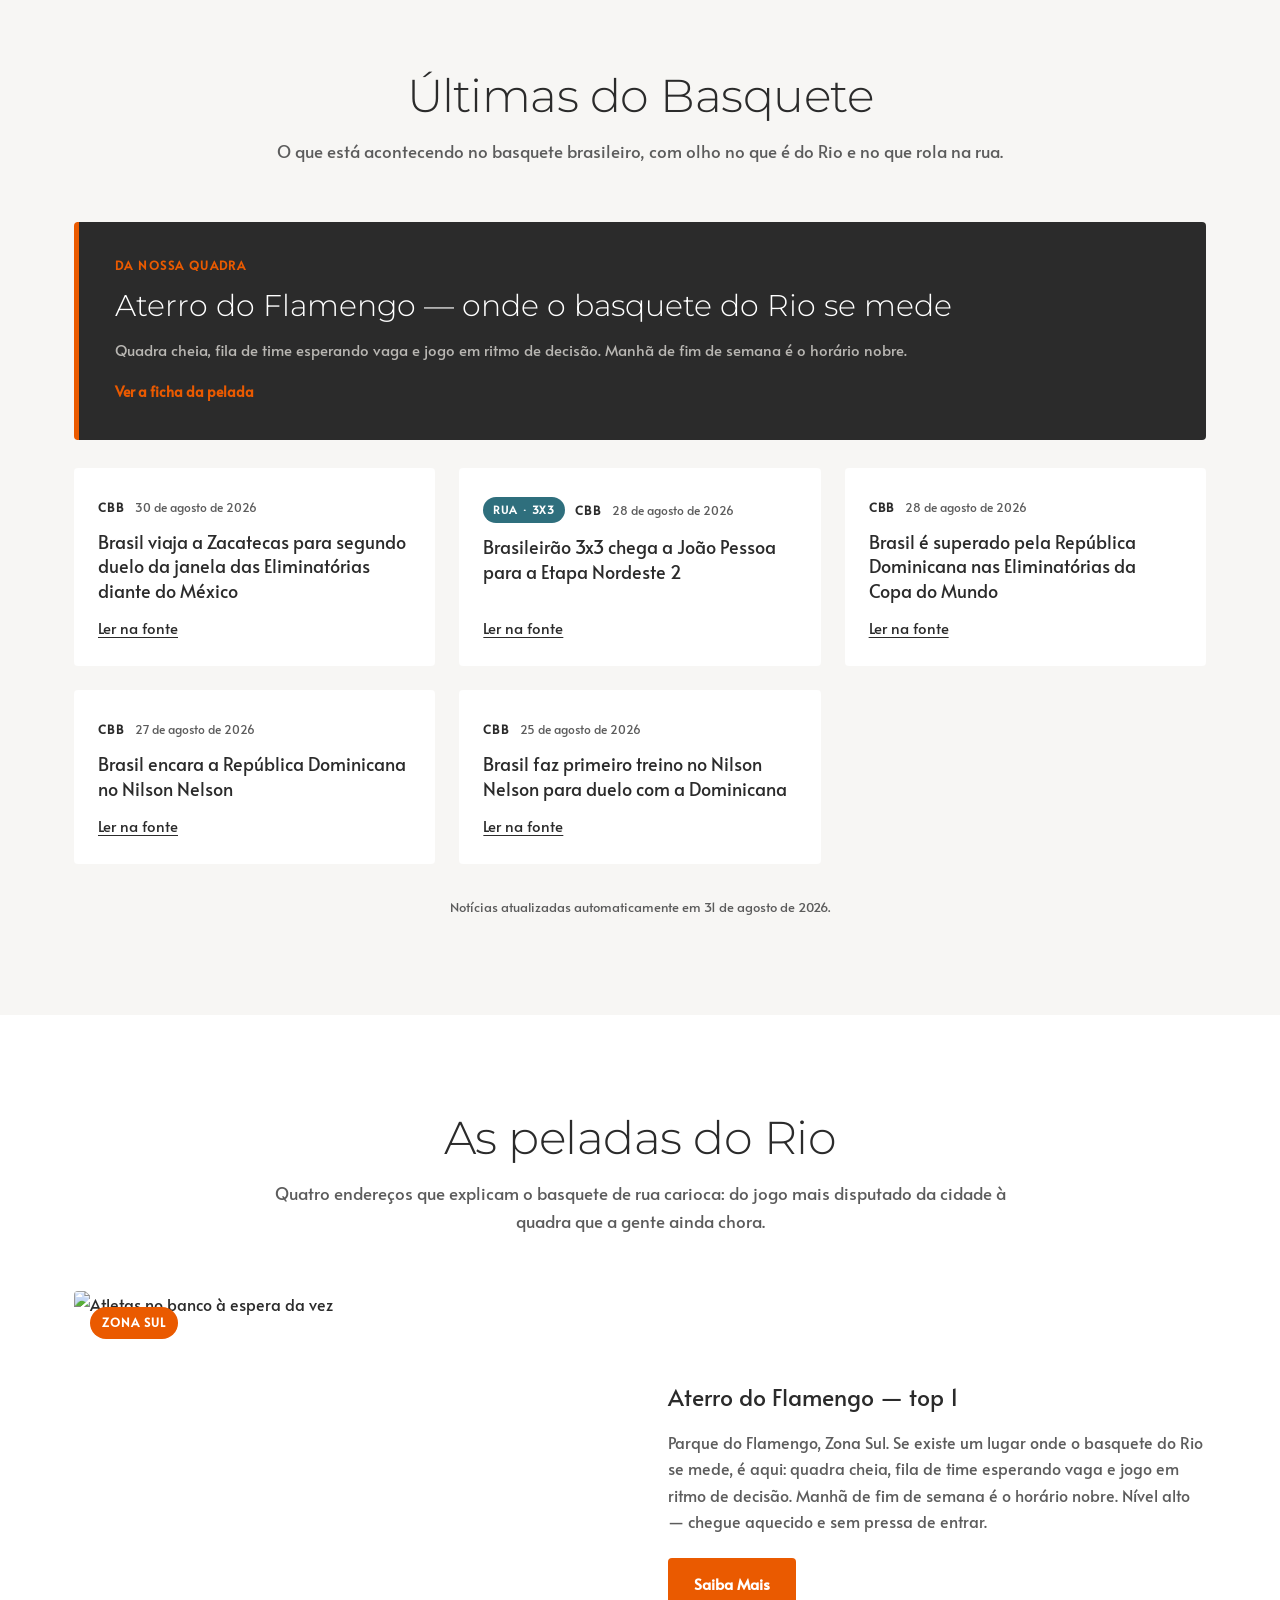
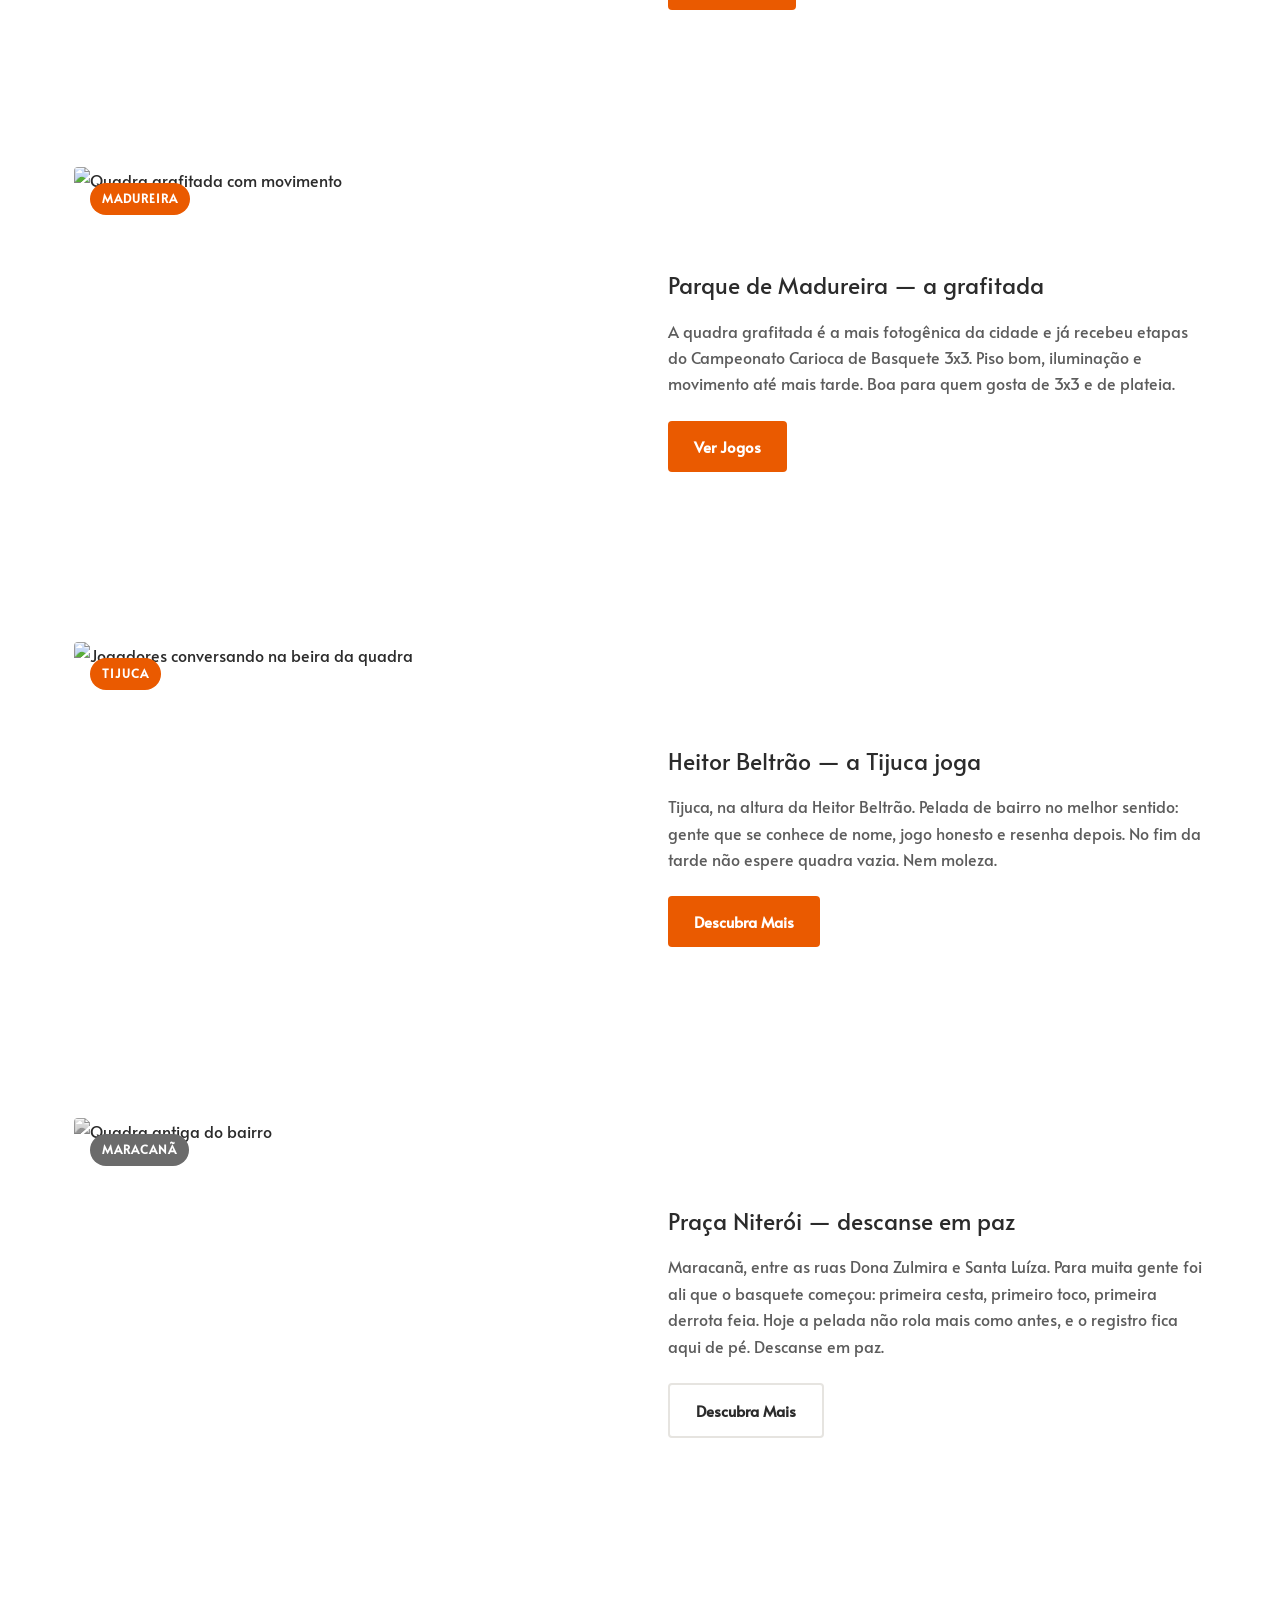
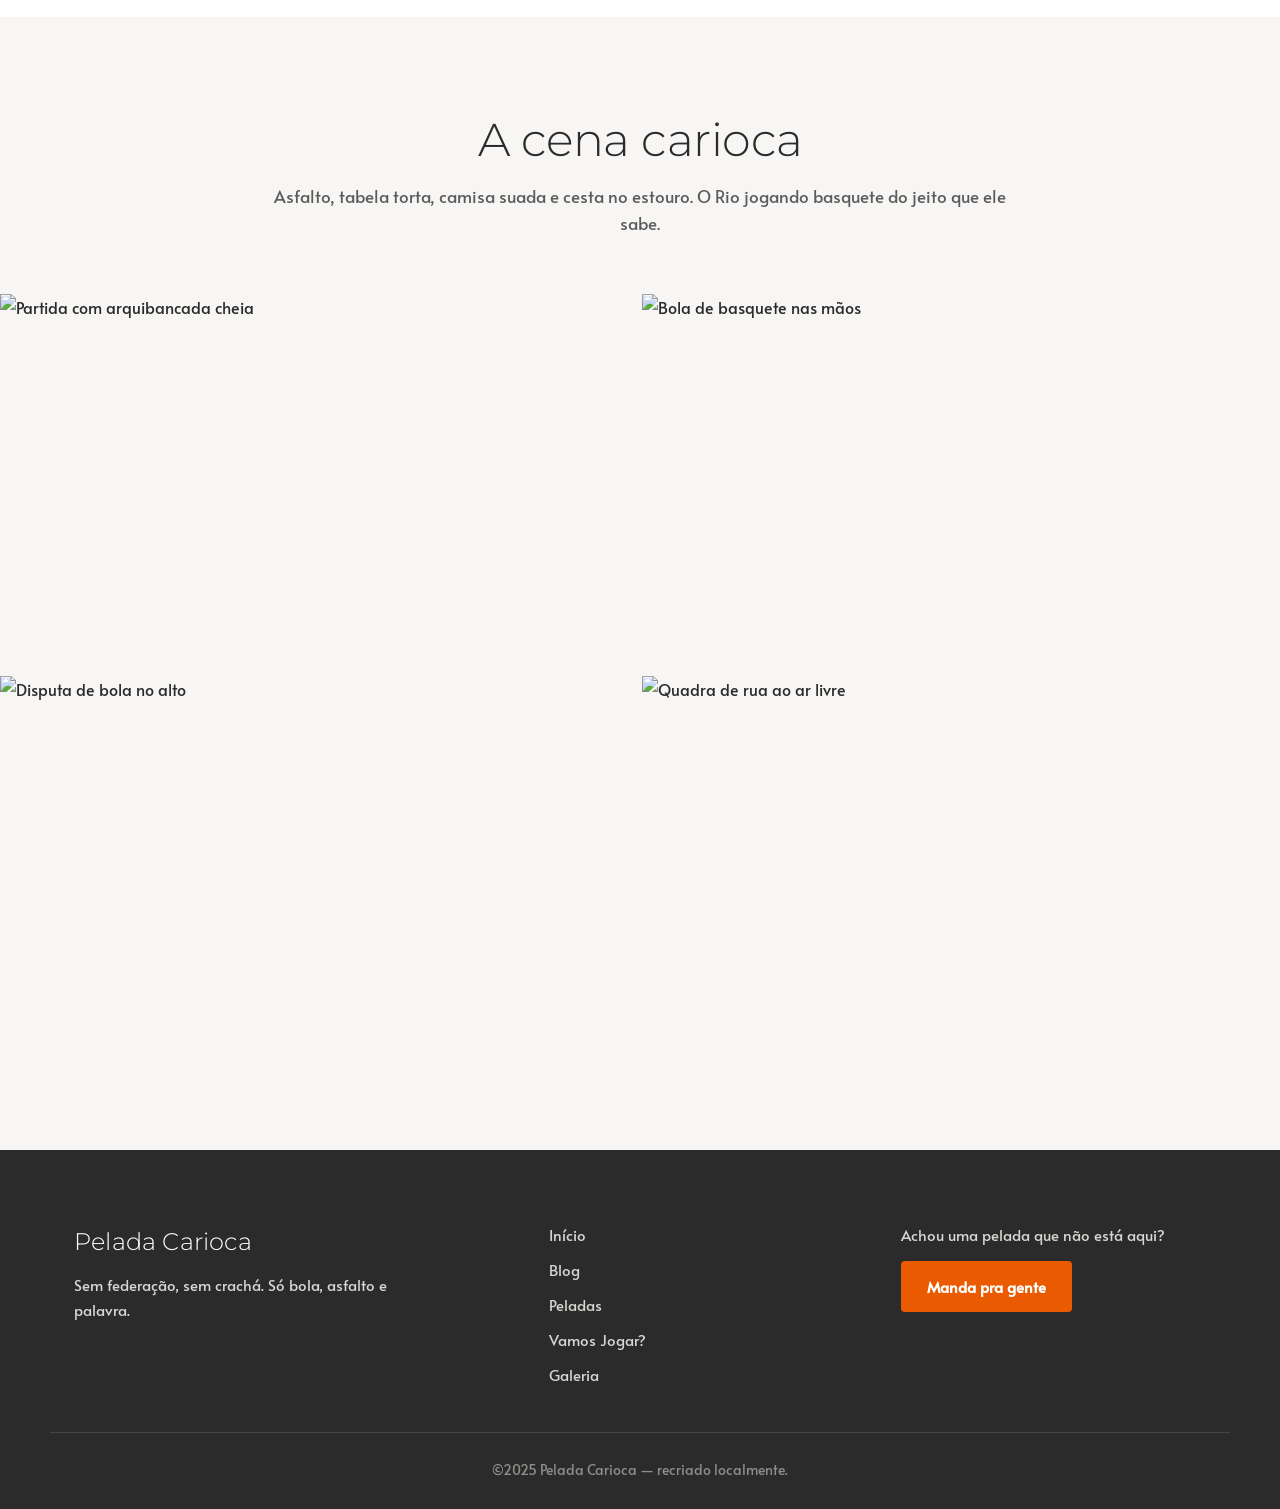
==== commit e2560efc: "Adiciona pagina Vamos Jogar, robo de noticias e acabamento do site - vamos-jogar.html: preparo, prev" ====
--- a/index.html
+++ b/index.html
@@ -5,6 +5,27 @@
   <meta name="viewport" content="width=device-width, initial-scale=1.0">
   <title>Pelada Carioca — Guia das peladas de basquete do Rio de Janeiro</title>
   <meta name="description" content="Guia das peladas de basquete do Rio de Janeiro. Quadra por quadra: bairro, dia, horário e nível do jogo.">
+  <link rel="canonical" href="https://lucas-dev77.github.io/Pelada_Carioca/">
+  <meta name="theme-color" content="#ea5a00">
+
+  <!-- Ícones da aba e do atalho no celular -->
+  <link rel="icon" href="favicon.svg" type="image/svg+xml">
+  <link rel="icon" href="favicon.png" sizes="96x96">
+  <link rel="apple-touch-icon" href="apple-touch-icon.png">
+
+  <!-- Prévia ao compartilhar o link (WhatsApp, Instagram, X, LinkedIn) -->
+  <meta property="og:type" content="website">
+  <meta property="og:site_name" content="Pelada Carioca">
+  <meta property="og:locale" content="pt_BR">
+  <meta property="og:url" content="https://lucas-dev77.github.io/Pelada_Carioca/">
+  <meta property="og:title" content="Pelada Carioca — O Rio joga na rua">
+  <meta property="og:description" content="Guia das peladas de basquete do Rio de Janeiro. Quadra por quadra: bairro, dia, horário e nível do jogo.">
+  <meta property="og:image" content="https://lucas-dev77.github.io/Pelada_Carioca/assets/og-capa.png">
+  <meta property="og:image:width" content="1200">
+  <meta property="og:image:height" content="630">
+  <meta property="og:image:alt" content="Pelada Carioca — guia das peladas de basquete do Rio de Janeiro">
+  <meta name="twitter:card" content="summary_large_image">
+
 
   <link rel="preconnect" href="https://fonts.googleapis.com">
   <link rel="preconnect" href="https://fonts.gstatic.com" crossorigin>
@@ -27,6 +48,7 @@
       <a href="#inicio" class="nav__link ativo">Início</a>
       <a href="#blog" class="nav__link">Blog</a>
       <a href="#peladas" class="nav__link">Peladas</a>
+      <a href="vamos-jogar.html" class="nav__link">Vamos Jogar?</a>
       <a href="#galeria" class="nav__link">Galeria</a>
       <a href="#contato" class="nav__link">Contato</a>
     </nav>
@@ -99,53 +121,52 @@
   </div>
 </section>
 
-<!-- ============ BLOG ============ -->
+<!-- ============ BLOG / NOTÍCIAS ============ -->
+<!-- Os cards abaixo são preenchidos por js/script.js a partir de dados/noticias.json,
+     que o robô do GitHub Actions atualiza todo dia. O conteúdo estático que já está
+     aqui é o que aparece se o JavaScript ou o arquivo falharem. -->
 <section class="secao secao--clara" id="blog">
   <div class="container">
     <header class="secao__cabecalho">
       <h2 class="secao__titulo">Últimas do Basquete</h2>
-      <p class="secao__sub">As informações mais quentes e relevantes sobre o mundo do basquete, com foco na NBA e NBB.</p>
+      <p class="secao__sub">O que está acontecendo no basquete brasileiro, com olho no que é do Rio e no que rola na rua.</p>
     </header>
 
-    <div class="posts">
-
-      <article class="post revelar">
-        <a class="post__foto" href="#blog">
-          <img src="https://images.unsplash.com/photo-1654002932135-4df39d0ebc52?auto=format&amp;fit=crop&amp;w=800&amp;q=80" alt="Jogador de basquete com uniforme">
-        </a>
-        <div class="post__corpo">
-          <h3 class="post__titulo"><a href="#blog">Os Melhores Momentos da Semana</a></h3>
-          <p class="post__data">23 de outubro de 2025</p>
-          <p class="post__resumo">Confira os lances mais emocionantes da última semana, incluindo jogadas incríveis, enterradas...</p>
-          <a href="#blog" class="link-saiba">Saiba mais....</a>
-        </div>
-      </article>
-
-      <article class="post revelar">
-        <a class="post__foto" href="#blog">
-          <img src="https://images.unsplash.com/photo-1491488746893-68aa619cfb8f?auto=format&amp;fit=crop&amp;w=800&amp;q=80" alt="Times entrando em quadra">
-        </a>
-        <div class="post__corpo">
-          <h3 class="post__titulo"><a href="#blog">Transferências de Impacto</a></h3>
-          <p class="post__data">23 de outubro de 2025</p>
-          <p class="post__resumo">Com a janela de transferências se aproximando, as equipes estão se movimentando para fortalecer...</p>
-          <a href="#blog" class="link-saiba">Saiba mais....</a>
-        </div>
-      </article>
-
-      <article class="post revelar">
-        <a class="post__foto" href="#blog">
-          <img src="https://images.unsplash.com/photo-1671065340989-cdae41f15d48?auto=format&amp;fit=crop&amp;w=800&amp;q=80" alt="Detalhe de jogo de basquete">
-        </a>
-        <div class="post__corpo">
-          <h3 class="post__titulo"><a href="#blog">Lesões que Mudam o Jogo</a></h3>
-          <p class="post__data">23 de outubro de 2025</p>
-          <p class="post__resumo">As lesões são parte do jogo, mas algumas são mais impactantes que outras. Neste post, analisamos...</p>
-          <a href="#blog" class="link-saiba">Saiba mais....</a>
-        </div>
-      </article>
-
-    </div>
+    <div id="destaqueCarioca"></div>
+
+    <div class="noticias" id="listaNoticias">
+
+      <article class="noticia">
+        <div class="noticia__meta">
+          <span class="noticia__fonte">CBB</span>
+          <span class="noticia__data">30 de agosto de 2026</span>
+        </div>
+        <h3 class="noticia__titulo"><a href="https://cbb.com.br/noticias/brasil-viaja-a-zacatecas-para-segundo-duelo-da-janela-das-eliminatorias-diante-do-mexico" target="_blank" rel="noopener">Brasil viaja a Zacatecas para segundo duelo da janela das Eliminatórias diante do México</a></h3>
+        <a class="link-saiba" href="https://cbb.com.br/noticias/brasil-viaja-a-zacatecas-para-segundo-duelo-da-janela-das-eliminatorias-diante-do-mexico" target="_blank" rel="noopener">Ler na fonte</a>
+      </article>
+
+      <article class="noticia">
+        <div class="noticia__meta">
+          <span class="selo selo--rua">Rua &middot; 3x3</span>
+          <span class="noticia__fonte">CBB</span>
+          <span class="noticia__data">28 de agosto de 2026</span>
+        </div>
+        <h3 class="noticia__titulo"><a href="https://cbb.com.br/noticias/brasileirao-3x3-chega-a-joao-pessoa-para-a-etapa-nordeste-2" target="_blank" rel="noopener">Brasileirão 3x3 chega a João Pessoa para a Etapa Nordeste 2</a></h3>
+        <a class="link-saiba" href="https://cbb.com.br/noticias/brasileirao-3x3-chega-a-joao-pessoa-para-a-etapa-nordeste-2" target="_blank" rel="noopener">Ler na fonte</a>
+      </article>
+
+      <article class="noticia">
+        <div class="noticia__meta">
+          <span class="noticia__fonte">CBB</span>
+          <span class="noticia__data">28 de agosto de 2026</span>
+        </div>
+        <h3 class="noticia__titulo"><a href="https://cbb.com.br/noticias/brasil-e-superado-pela-republica-dominicana-nas-eliminatorias-da-copa-do-mundo" target="_blank" rel="noopener">Brasil é superado pela República Dominicana nas Eliminatórias da Copa do Mundo</a></h3>
+        <a class="link-saiba" href="https://cbb.com.br/noticias/brasil-e-superado-pela-republica-dominicana-nas-eliminatorias-da-copa-do-mundo" target="_blank" rel="noopener">Ler na fonte</a>
+      </article>
+
+    </div>
+
+    <p class="atualizado" id="atualizado"></p>
   </div>
 </section>
 
@@ -248,6 +269,7 @@
       <a href="#inicio">Início</a>
       <a href="#blog">Blog</a>
       <a href="#peladas">Peladas</a>
+      <a href="vamos-jogar.html">Vamos Jogar?</a>
       <a href="#galeria">Galeria</a>
     </nav>
 
--- a/css/style.css
+++ b/css/style.css
@@ -422,3 +422,353 @@
   *{ animation: none !important; transition: none !important; }
   .revelar{ opacity:1; transform:none; }
 }
+
+/* ==========================================================================
+   11. Página "Vamos Jogar?" — preparo, prevenção e recuperação
+   ========================================================================== */
+
+/* Páginas internas não têm hero, então o cabeçalho já nasce branco */
+body.pagina-interna .cabecalho{
+  background: var(--branco);
+  box-shadow: 0 2px 18px rgba(0,0,0,.08);
+  padding: 14px 0;
+}
+body.pagina-interna .cabecalho .logo,
+body.pagina-interna .cabecalho .nav__link{ color: var(--tinta); }
+body.pagina-interna .cabecalho .nav__link:hover{ color: var(--laranja); }
+body.pagina-interna .cabecalho .menu-btn span{ background: var(--tinta); }
+
+/* ---------- Abertura da página ---------- */
+.capa{
+  padding: 168px 0 72px;
+  background: var(--tinta);
+  color: var(--branco);
+  text-align: center;
+}
+.capa__chapeu{
+  text-transform: uppercase;
+  letter-spacing: .16em;
+  font-size: .85rem;
+  color: var(--laranja);
+  margin-bottom: 18px;
+}
+.capa__titulo{
+  font-family: var(--fonte-titulo);
+  font-weight: 300;
+  font-size: clamp(2.2rem, 6vw, 3.8rem);
+  line-height: 1.1;
+  margin-bottom: 22px;
+}
+.capa__linha{
+  max-width: 720px;
+  margin-inline: auto;
+  color: #cfcdc9;
+  font-size: 1.05rem;
+}
+
+/* ---------- Os três fatos ---------- */
+.fatos{ display:grid; grid-template-columns: repeat(3, 1fr); gap: 32px; }
+
+.fato{
+  background: var(--branco);
+  border-radius: var(--raio);
+  border-top: 4px solid var(--laranja);
+  padding: 32px 28px;
+}
+.fato__numero{
+  font-family: var(--fonte-titulo);
+  font-weight: 700;
+  font-size: 2.6rem;
+  line-height: 1;
+  color: var(--laranja);
+  margin-bottom: 14px;
+}
+.fato__texto{ color: var(--tinta-suave); font-size: .98rem; }
+
+/* ---------- Rotina do aquecimento ---------- */
+.rotina{ list-style:none; display:flex; flex-direction:column; gap: 20px; max-width: 900px; margin-inline:auto; }
+
+.rotina__item{
+  border: 1px solid var(--borda);
+  border-radius: var(--raio);
+  padding: 26px 30px;
+  transition: border-color var(--transicao), box-shadow var(--transicao);
+}
+.rotina__item:hover{
+  border-color: var(--laranja);
+  box-shadow: 0 6px 22px rgba(0,0,0,.06);
+}
+
+.rotina__topo{ display:flex; align-items:center; gap: 16px; margin-bottom: 14px; }
+
+.rotina__num{
+  flex: 0 0 auto;
+  width: 38px; height: 38px;
+  display:grid; place-items:center;
+  border-radius: 50%;
+  background: var(--laranja);
+  color: var(--branco);
+  font-weight: 700;
+}
+.rotina__titulo{
+  font-family: var(--fonte-texto);
+  font-weight: 400;
+  font-size: 1.28rem;
+  flex: 1;
+}
+.rotina__tempo{
+  font-size: .8rem;
+  font-weight: 700;
+  text-transform: uppercase;
+  letter-spacing: .06em;
+  color: var(--tinta-suave);
+  background: var(--gelo);
+  padding: 5px 12px;
+  border-radius: 999px;
+}
+.rotina__como{ margin-bottom: 10px; }
+.rotina__porque{
+  color: var(--tinta-suave);
+  font-size: .96rem;
+  padding-left: 16px;
+  border-left: 3px solid var(--borda);
+}
+
+.nota{
+  max-width: 900px;
+  margin: 36px auto 0;
+  padding: 18px 22px;
+  background: var(--gelo);
+  border-left: 4px solid var(--laranja);
+  border-radius: var(--raio);
+  font-size: .98rem;
+}
+.secao--clara .nota{ background: var(--branco); }
+
+/* ---------- Fortalecimento ---------- */
+.exercicios{ display:grid; grid-template-columns: repeat(3, 1fr); gap: 24px; }
+
+.exercicio{
+  background: var(--branco);
+  border-radius: var(--raio);
+  padding: 28px 26px;
+}
+.exercicio__nome{
+  font-family: var(--fonte-texto);
+  font-weight: 400;
+  font-size: 1.18rem;
+  margin-bottom: 6px;
+}
+.exercicio__dose{
+  font-weight: 700;
+  font-size: .88rem;
+  color: var(--laranja);
+  margin-bottom: 12px;
+}
+.exercicio p:last-child{ color: var(--tinta-suave); font-size: .96rem; }
+
+/* ---------- Funciona / não funciona ---------- */
+.colunas{ display:grid; grid-template-columns: 1fr 1fr; gap: 32px; }
+
+.coluna{ padding: 32px 30px; border-radius: var(--raio); }
+.coluna--sim{ background: #f2f7f2; border-top: 4px solid #4c8055; }
+.coluna--nao{ background: #faf3f0; border-top: 4px solid #b5533a; }
+
+.coluna__titulo{
+  font-family: var(--fonte-titulo);
+  font-weight: 600;
+  font-size: 1.1rem;
+  text-transform: uppercase;
+  letter-spacing: .08em;
+  margin-bottom: 20px;
+}
+.coluna--sim .coluna__titulo{ color:#3d6b45; }
+.coluna--nao .coluna__titulo{ color:#9c452f; }
+
+.lista{ list-style:none; display:flex; flex-direction:column; gap: 16px; }
+.lista li{ padding-left: 22px; position:relative; font-size: .98rem; color: var(--tinta-suave); }
+.lista li::before{
+  content:""; position:absolute; left:0; top:.6em;
+  width:8px; height:8px; border-radius:50%;
+}
+.coluna--sim .lista li::before{ background:#4c8055; }
+.coluna--nao .lista li::before{ background:#b5533a; }
+.lista strong{ color: var(--tinta); }
+
+/* ---------- Sinais de alerta ---------- */
+.secao--alerta{ background: var(--gelo); }
+
+.alertas{ display:grid; grid-template-columns: repeat(2, 1fr); gap: 24px; }
+
+.alerta{
+  background: var(--branco);
+  border-left: 4px solid #b5533a;
+  border-radius: var(--raio);
+  padding: 26px 28px;
+}
+.alerta h3{
+  font-family: var(--fonte-texto);
+  font-weight: 400;
+  font-size: 1.12rem;
+  margin-bottom: 10px;
+}
+.alerta p{ color: var(--tinta-suave); font-size: .96rem; }
+
+.aviso{
+  margin-top: 36px;
+  padding: 24px 28px;
+  background: var(--tinta);
+  color: #d8d6d2;
+  border-radius: var(--raio);
+  font-size: .96rem;
+}
+.aviso strong{ color: var(--branco); }
+
+/* ---------- Chamada da comunidade ---------- */
+.chamada{ text-align:center; max-width: 720px; }
+.chamada .secao__sub{ margin-bottom: 32px; }
+.chamada__obs{ margin-top: 22px; font-size: .9rem; color: var(--tinta-suave); }
+
+/* ---------- Fontes ---------- */
+.fontes{ padding: 64px 0; border-top: 1px solid var(--borda); }
+.fontes__titulo{
+  font-family: var(--fonte-titulo);
+  font-weight: 400;
+  font-size: 1.1rem;
+  text-transform: uppercase;
+  letter-spacing: .08em;
+  color: var(--tinta-suave);
+  margin-bottom: 20px;
+}
+.fontes__lista{ list-style:none; display:flex; flex-direction:column; gap: 12px; }
+.fontes__lista li{ font-size: .92rem; color: var(--tinta-suave); }
+.fontes__lista a{ color: var(--tinta); text-decoration: underline; text-underline-offset: 3px; }
+.fontes__lista a:hover{ color: var(--laranja); }
+
+/* ---------- Responsivo da página ---------- */
+@media (max-width: 900px){
+  .capa{ padding: 130px 0 56px; }
+  .fatos,
+  .exercicios,
+  .colunas,
+  .alertas{ grid-template-columns: 1fr; }
+  .rotina__item{ padding: 22px; }
+  .rotina__topo{ flex-wrap: wrap; gap: 12px; }
+  .rotina__titulo{ flex: 1 1 60%; font-size: 1.14rem; }
+}
+
+/* ==========================================================================
+   12. Notícias — cards montados a partir de dados/noticias.json
+   ========================================================================== */
+
+.noticias{
+  display: grid;
+  grid-template-columns: repeat(3, 1fr);
+  gap: 24px;
+}
+
+.noticia{
+  background: var(--branco);
+  border-radius: var(--raio);
+  padding: 26px 24px;
+  display: flex;
+  flex-direction: column;
+  gap: 12px;
+  border-top: 3px solid transparent;
+  transition: border-color var(--transicao), box-shadow var(--transicao), transform var(--transicao);
+}
+.noticia:hover{
+  border-top-color: var(--laranja);
+  box-shadow: 0 8px 24px rgba(0,0,0,.07);
+  transform: translateY(-3px);
+}
+
+.noticia__meta{
+  display: flex;
+  align-items: center;
+  flex-wrap: wrap;
+  gap: 10px;
+  font-size: .78rem;
+}
+.noticia__fonte{
+  font-weight: 700;
+  text-transform: uppercase;
+  letter-spacing: .07em;
+  color: var(--tinta);
+}
+.noticia__data{ color: var(--tinta-suave); }
+
+.noticia__titulo{
+  font-family: var(--fonte-texto);
+  font-weight: 400;
+  font-size: 1.1rem;
+  line-height: 1.4;
+  flex: 1;
+}
+.noticia__titulo a:hover{ color: var(--laranja); }
+
+.selo{
+  font-size: .68rem;
+  font-weight: 700;
+  text-transform: uppercase;
+  letter-spacing: .08em;
+  padding: 4px 10px;
+  border-radius: 999px;
+  color: var(--branco);
+  background: #6b6b6b;
+}
+.selo--rio{ background: var(--laranja); }
+.selo--rua{ background: #2f6f7d; }
+
+/* ---------- Destaque carioca (ou conteúdo da casa) ---------- */
+.destaque{
+  display: block;
+  background: var(--tinta);
+  color: var(--branco);
+  border-radius: var(--raio);
+  padding: 34px 36px;
+  margin-bottom: 28px;
+  border-left: 5px solid var(--laranja);
+  transition: transform var(--transicao), box-shadow var(--transicao);
+}
+.destaque:hover{ transform: translateY(-3px); box-shadow: 0 12px 30px rgba(0,0,0,.18); }
+
+.destaque__rotulo{
+  font-size: .74rem;
+  font-weight: 700;
+  text-transform: uppercase;
+  letter-spacing: .12em;
+  color: var(--laranja);
+  margin-bottom: 12px;
+}
+.destaque__titulo{
+  font-family: var(--fonte-titulo);
+  font-weight: 300;
+  font-size: clamp(1.35rem, 2.6vw, 1.9rem);
+  line-height: 1.25;
+}
+.destaque__meta,
+.destaque__texto{ color: #b9b7b3; font-size: .95rem; margin-top: 12px; }
+
+.destaque__cta{
+  display: inline-block;
+  margin-top: 18px;
+  font-weight: 700;
+  font-size: .9rem;
+  color: var(--laranja);
+  border-bottom: 2px solid transparent;
+  transition: border-color var(--transicao);
+}
+.destaque:hover .destaque__cta{ border-bottom-color: var(--laranja); }
+
+.atualizado{
+  margin-top: 32px;
+  text-align: center;
+  font-size: .84rem;
+  color: var(--tinta-suave);
+}
+
+@media (max-width: 900px){
+  .noticias{ grid-template-columns: 1fr; }
+  .destaque{ padding: 28px; }
+}
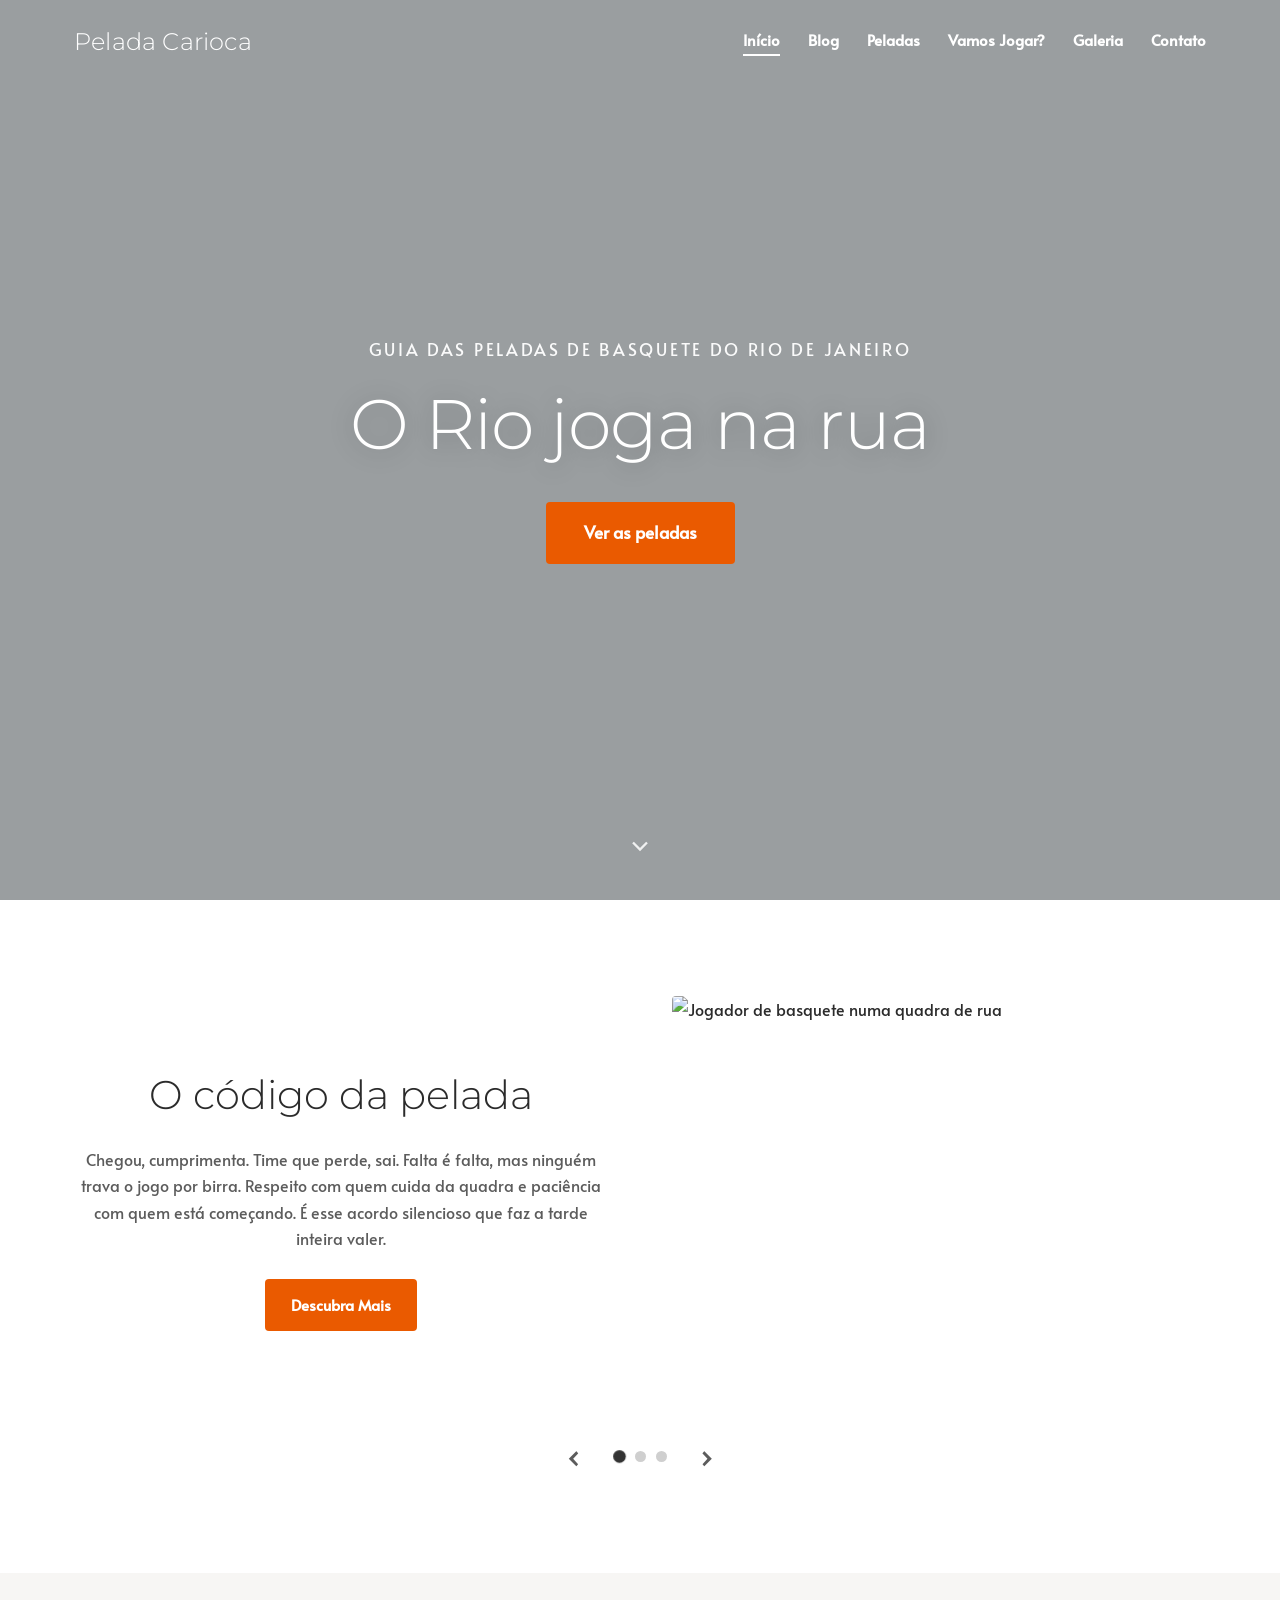
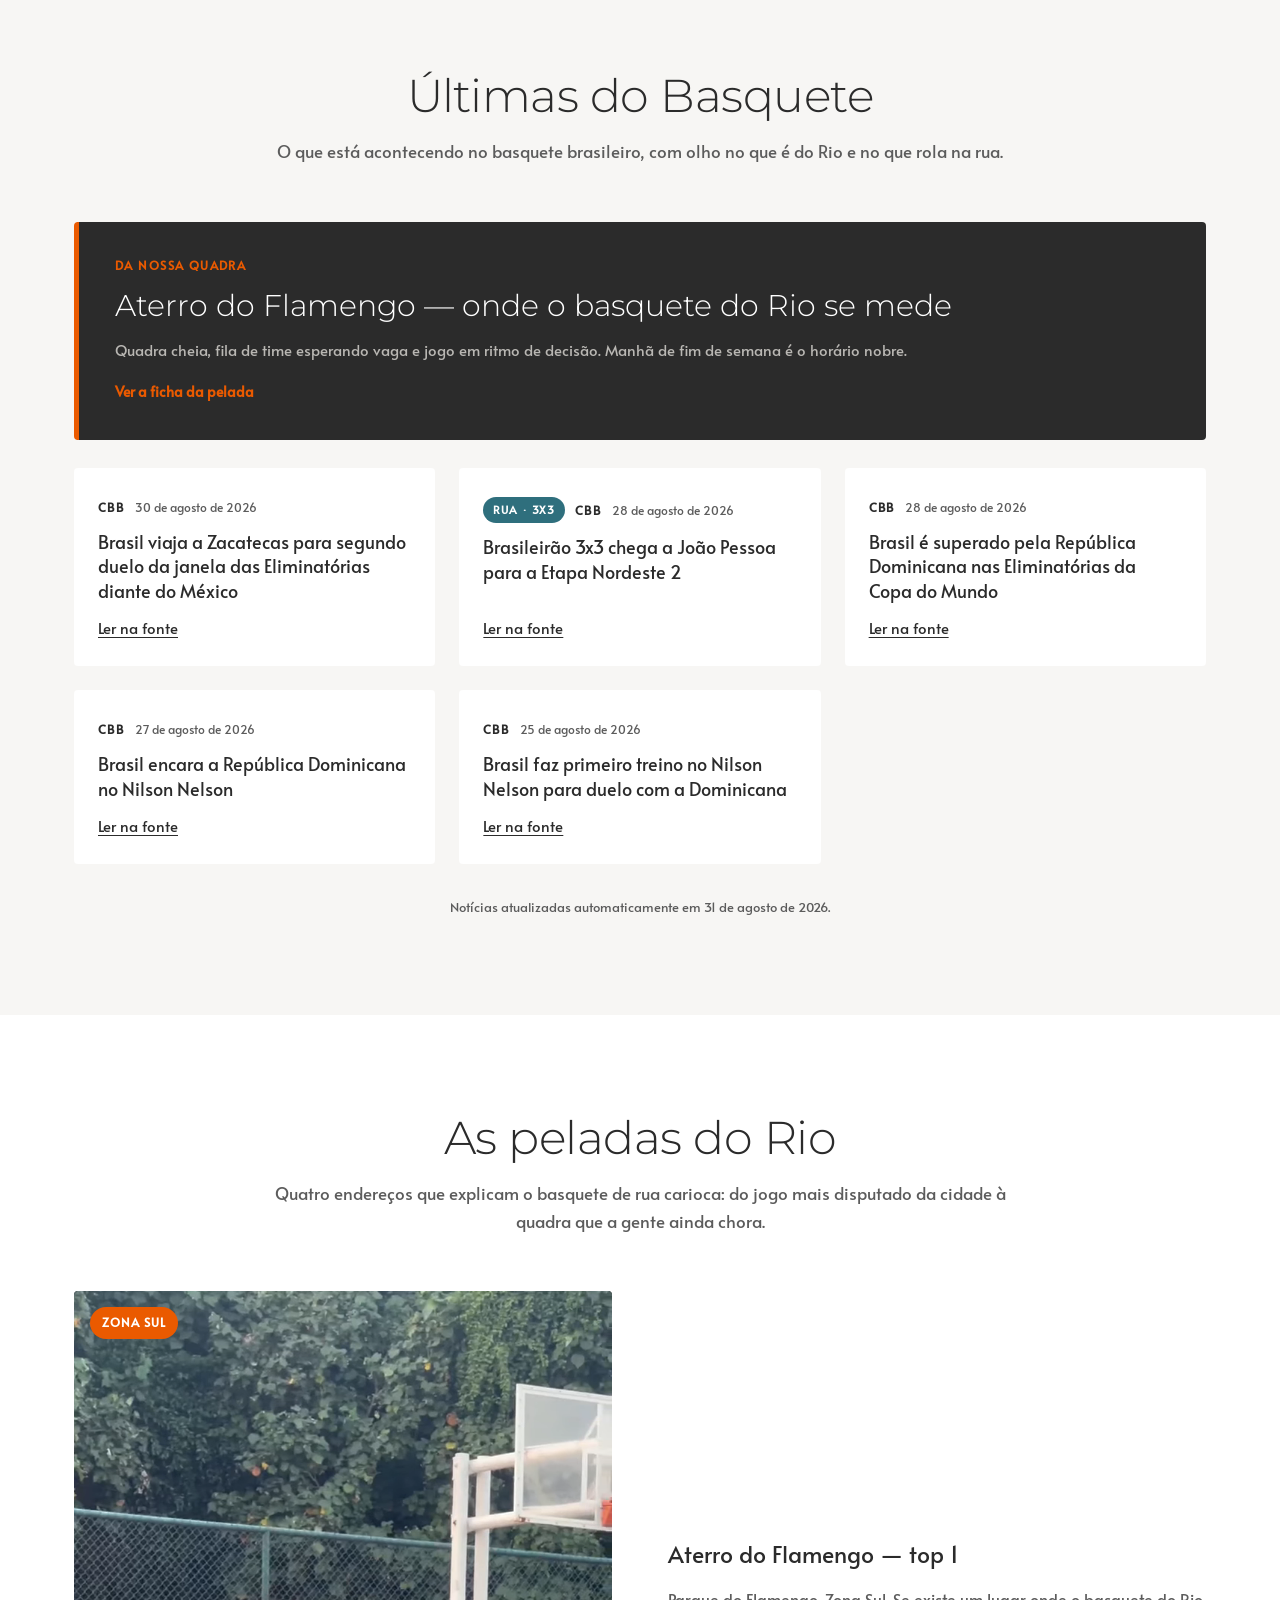
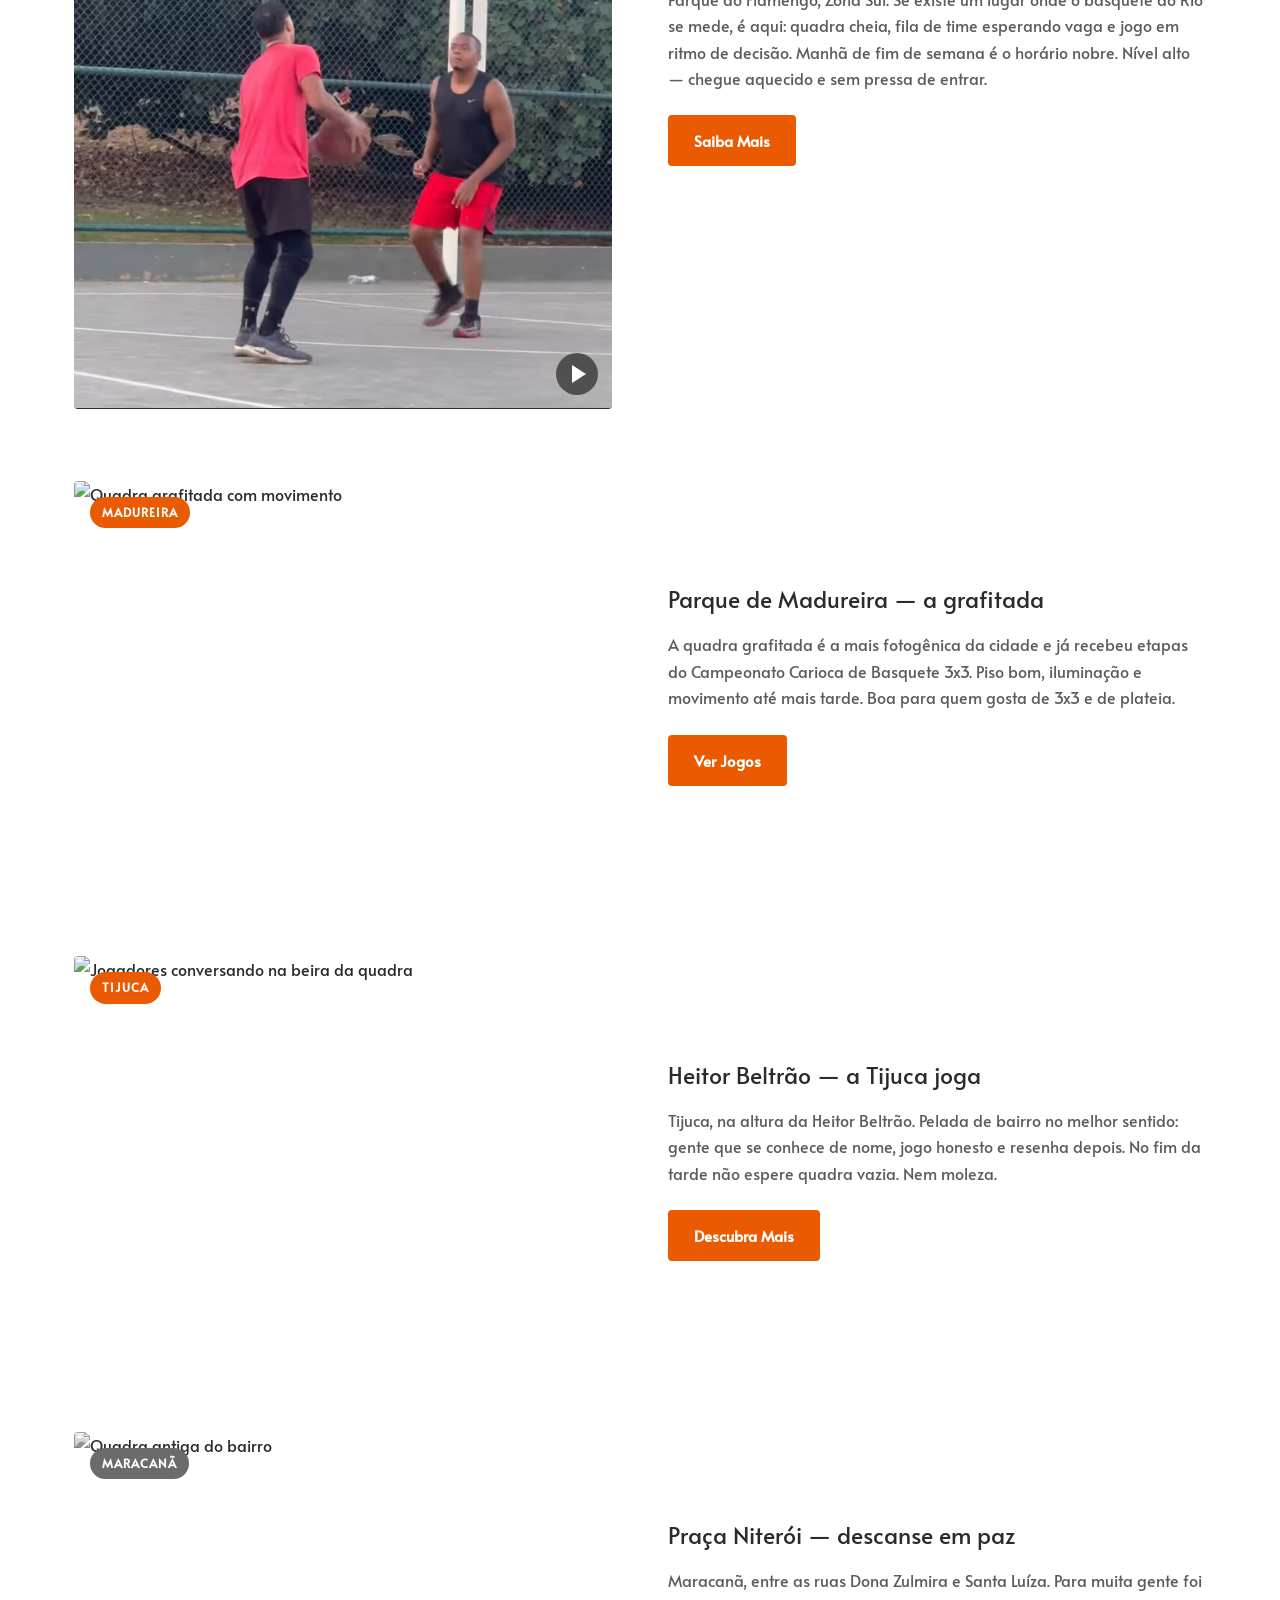
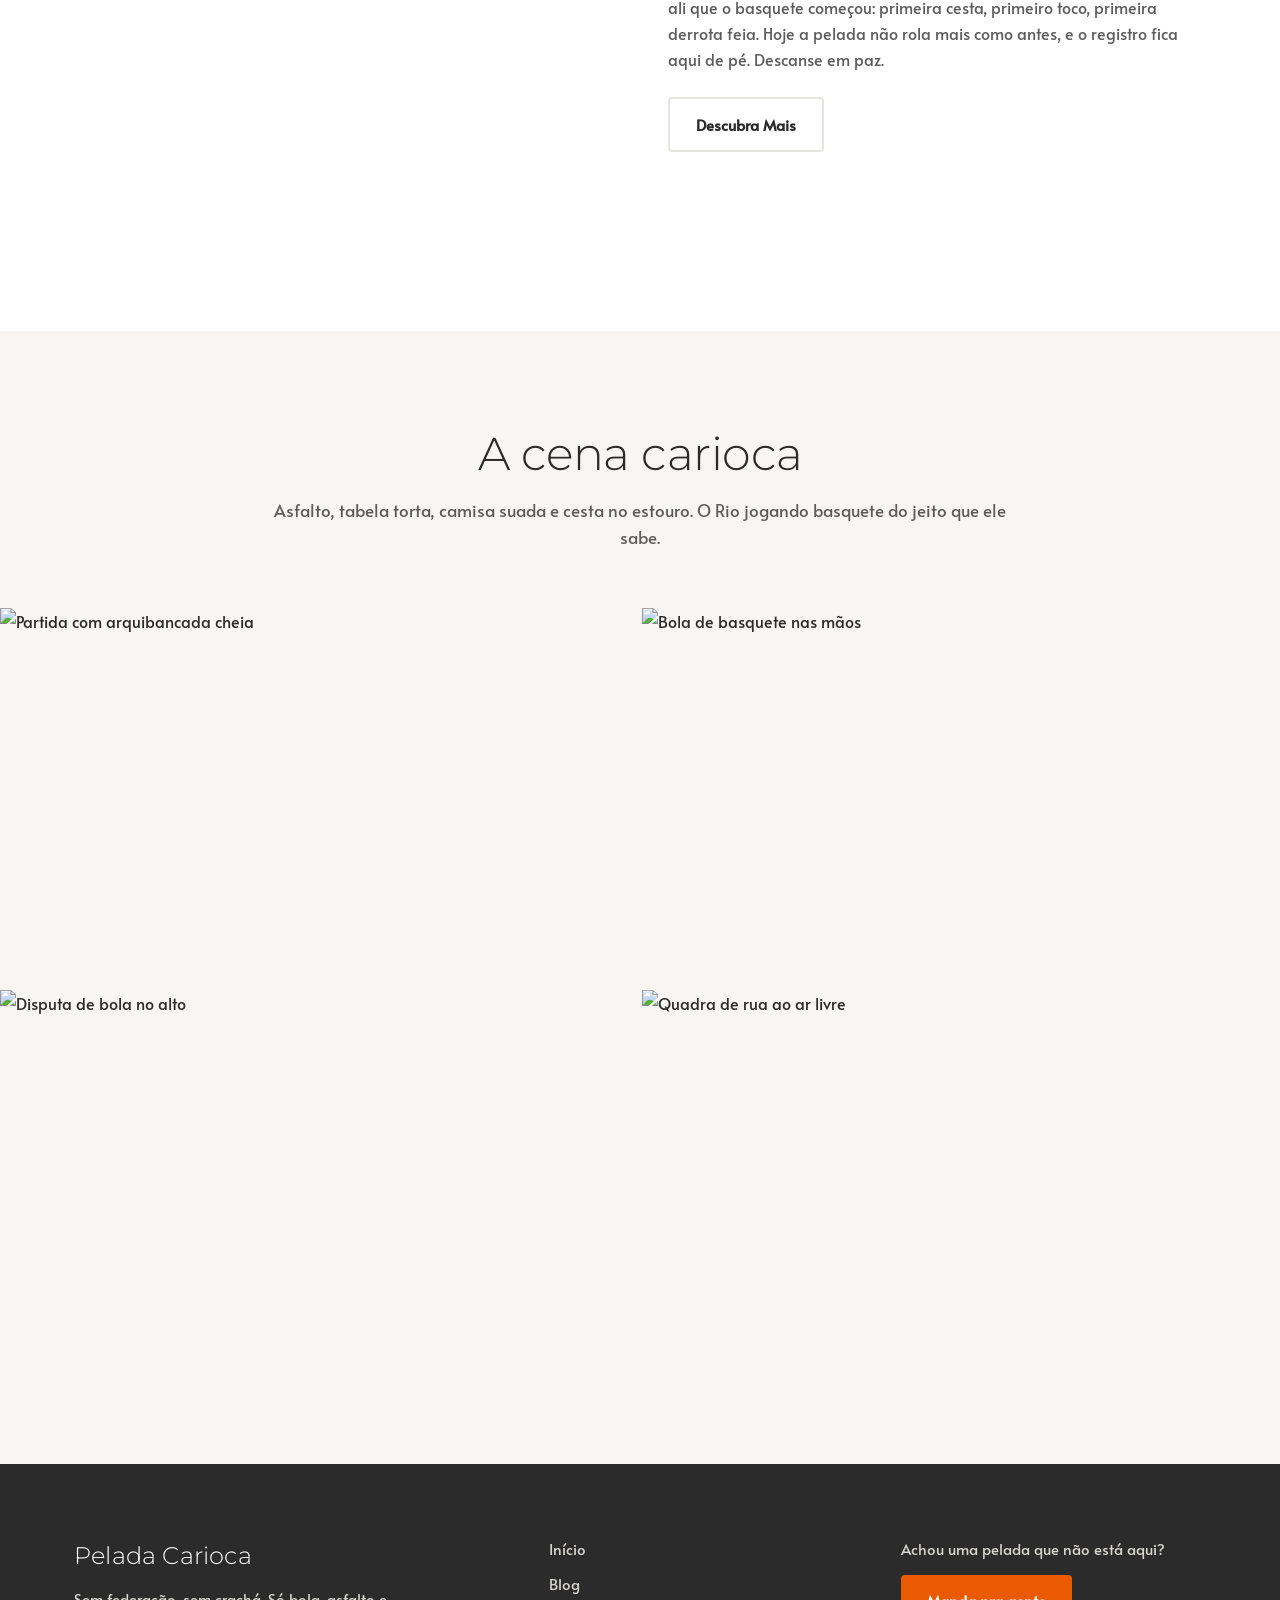
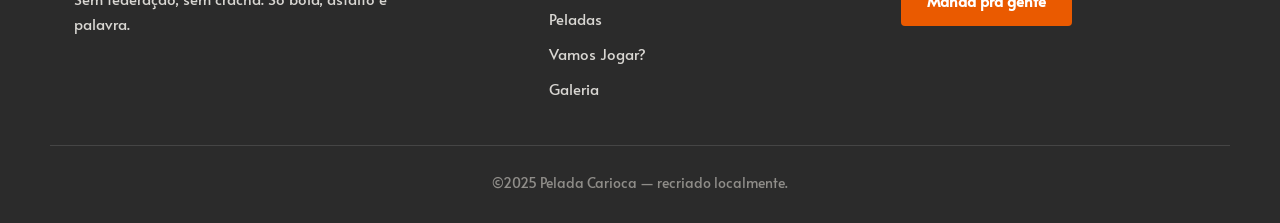
==== commit a1c19c94: "Card do Aterro com video real da pelada" ====
--- a/index.html
+++ b/index.html
@@ -181,9 +181,21 @@
     <div class="peladas">
 
       <article class="pelada revelar">
-        <div class="pelada__foto">
-          <img src="https://images.unsplash.com/photo-1577416382952-9b5a3d5e3885?auto=format&amp;fit=crop&amp;w=960&amp;q=80" alt="Atletas no banco à espera da vez">
+        <!-- Card com vídeo. Enquanto assets/video/aterro.mp4 não existir, o
+             visitante vê apenas a imagem do poster — nada quebra. -->
+        <div class="pelada__foto pelada__foto--video">
+          <video class="pelada__video" id="videoAterro"
+                 poster="assets/video/aterro-capa.jpg"
+                 muted loop playsinline preload="metadata"
+                 aria-label="Pelada no Aterro do Flamengo">
+            <source src="assets/video/aterro.webm" type="video/webm">
+            <source src="assets/video/aterro.mp4" type="video/mp4">
+          </video>
           <span class="etiqueta">Zona Sul</span>
+          <button class="video-controle" type="button" hidden
+                  data-alvo="videoAterro" aria-label="Pausar vídeo">
+            <span class="video-controle__icone" aria-hidden="true"></span>
+          </button>
         </div>
         <div class="pelada__corpo">
           <h3 class="pelada__titulo">Aterro do Flamengo — top 1</h3>
--- a/css/style.css
+++ b/css/style.css
@@ -772,3 +772,59 @@
   .noticias{ grid-template-columns: 1fr; }
   .destaque{ padding: 28px; }
 }
+
+/* ==========================================================================
+   13. Vídeo nos cards de pelada
+   ========================================================================== */
+
+.pelada__foto--video{ background: var(--tinta); }
+
+/* O vídeo do Aterro é 3:4 (mais alto que as fotos) porque é o formato que
+   mantém a tabela e os jogadores no mesmo quadro. Cortar em 4:3 deixava o
+   aro de fora — e o lance é justamente a bola entrando. */
+.pelada__video{
+  display: block;
+  width: 100%;
+  aspect-ratio: 3 / 4;
+  object-fit: cover;
+}
+
+/* o vídeo não recebe o zoom de hover das fotos — atrapalha quem está assistindo */
+.pelada:hover .pelada__foto--video .pelada__video{ transform: none; }
+
+.video-controle{
+  position: absolute;
+  right: 14px;
+  bottom: 14px;
+  width: 42px;
+  height: 42px;
+  display: grid;
+  place-items: center;
+  border-radius: 50%;
+  background: rgba(18, 16, 14, .6);
+  backdrop-filter: blur(6px);
+  transition: background var(--transicao), transform var(--transicao);
+}
+.video-controle:hover{ background: rgba(18, 16, 14, .88); transform: scale(1.06); }
+.video-controle:focus-visible{ outline: 2px solid var(--laranja); outline-offset: 3px; }
+
+/* ícone: duas barras (pausar) que viram triângulo (tocar) */
+.video-controle__icone{
+  width: 12px;
+  height: 15px;
+  border-left: 4px solid #fff;
+  border-right: 4px solid #fff;
+}
+.video-controle[data-estado="pausado"] .video-controle__icone{
+  width: 0;
+  height: 0;
+  border: 0;
+  border-left: 14px solid #fff;
+  border-top: 9px solid transparent;
+  border-bottom: 9px solid transparent;
+  margin-left: 4px;
+}
+
+@media (max-width: 900px){
+  .pelada__video{ aspect-ratio: 4 / 5; }
+}
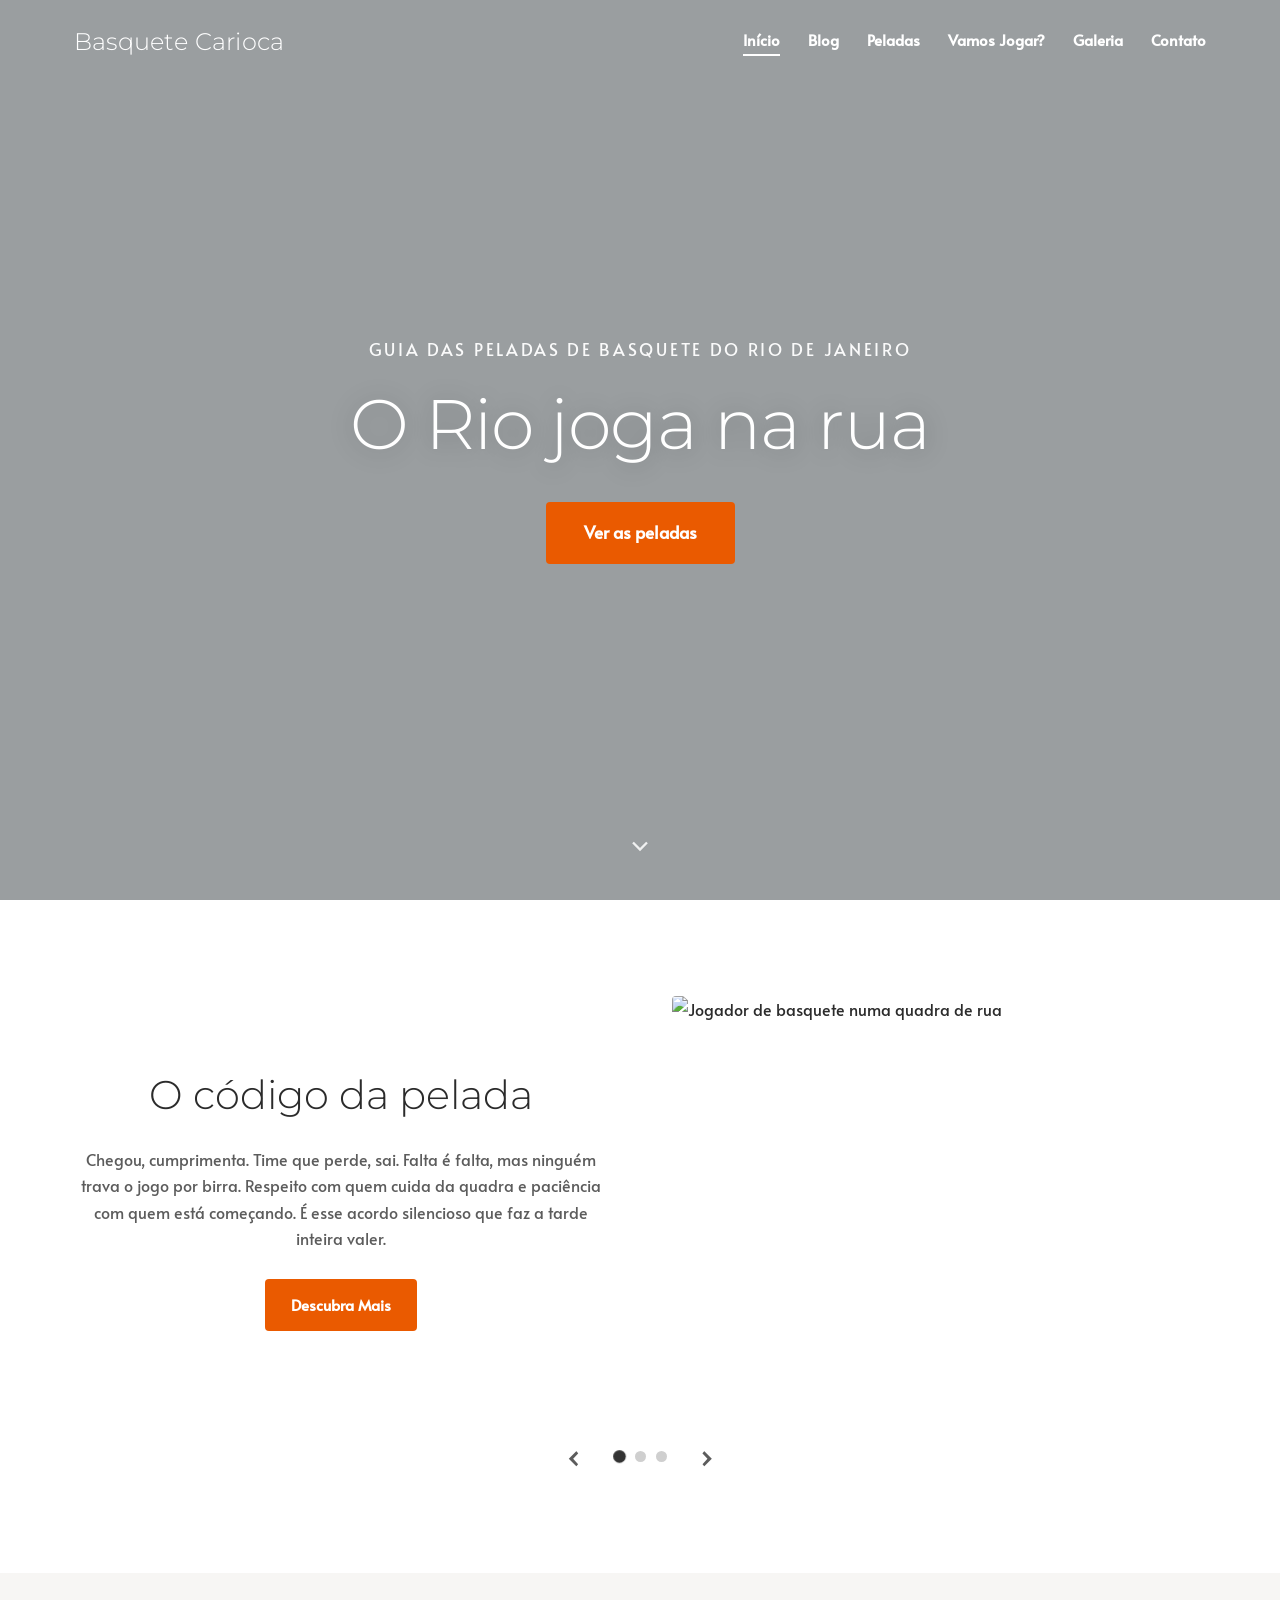
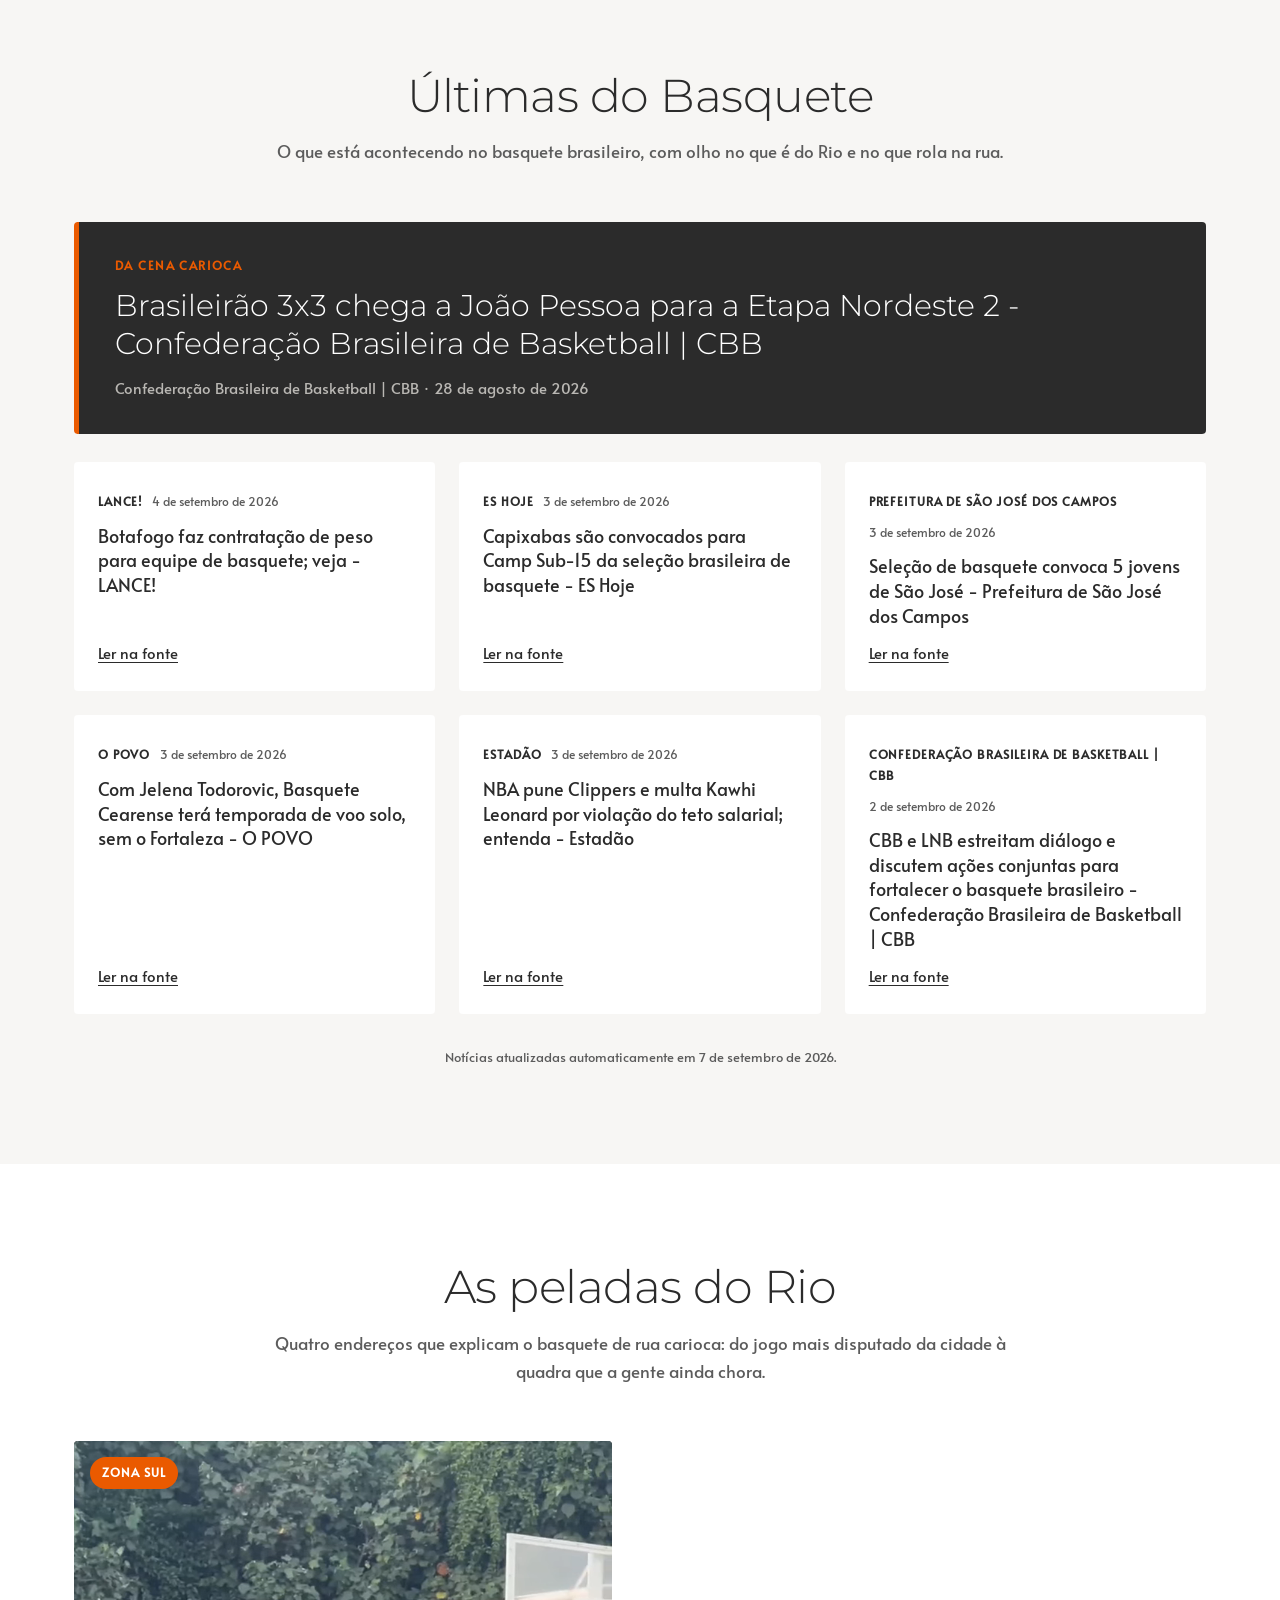
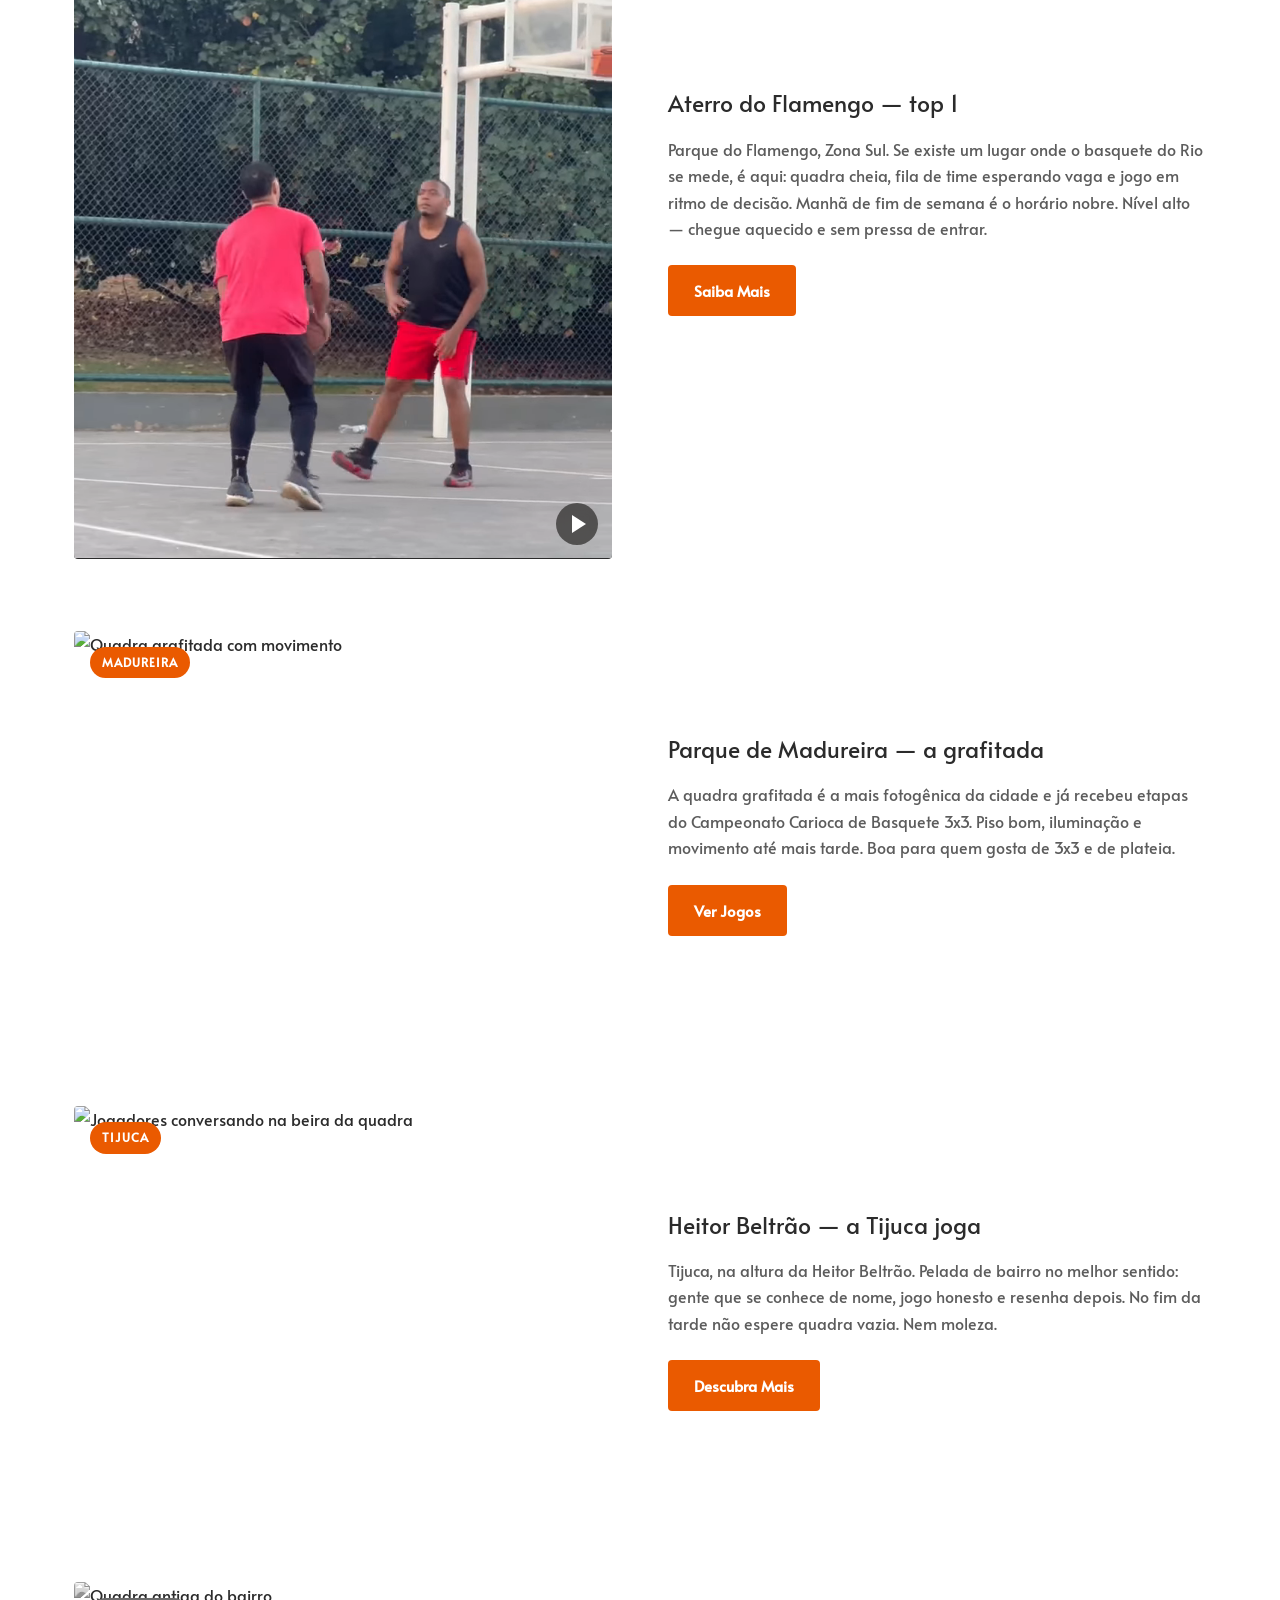
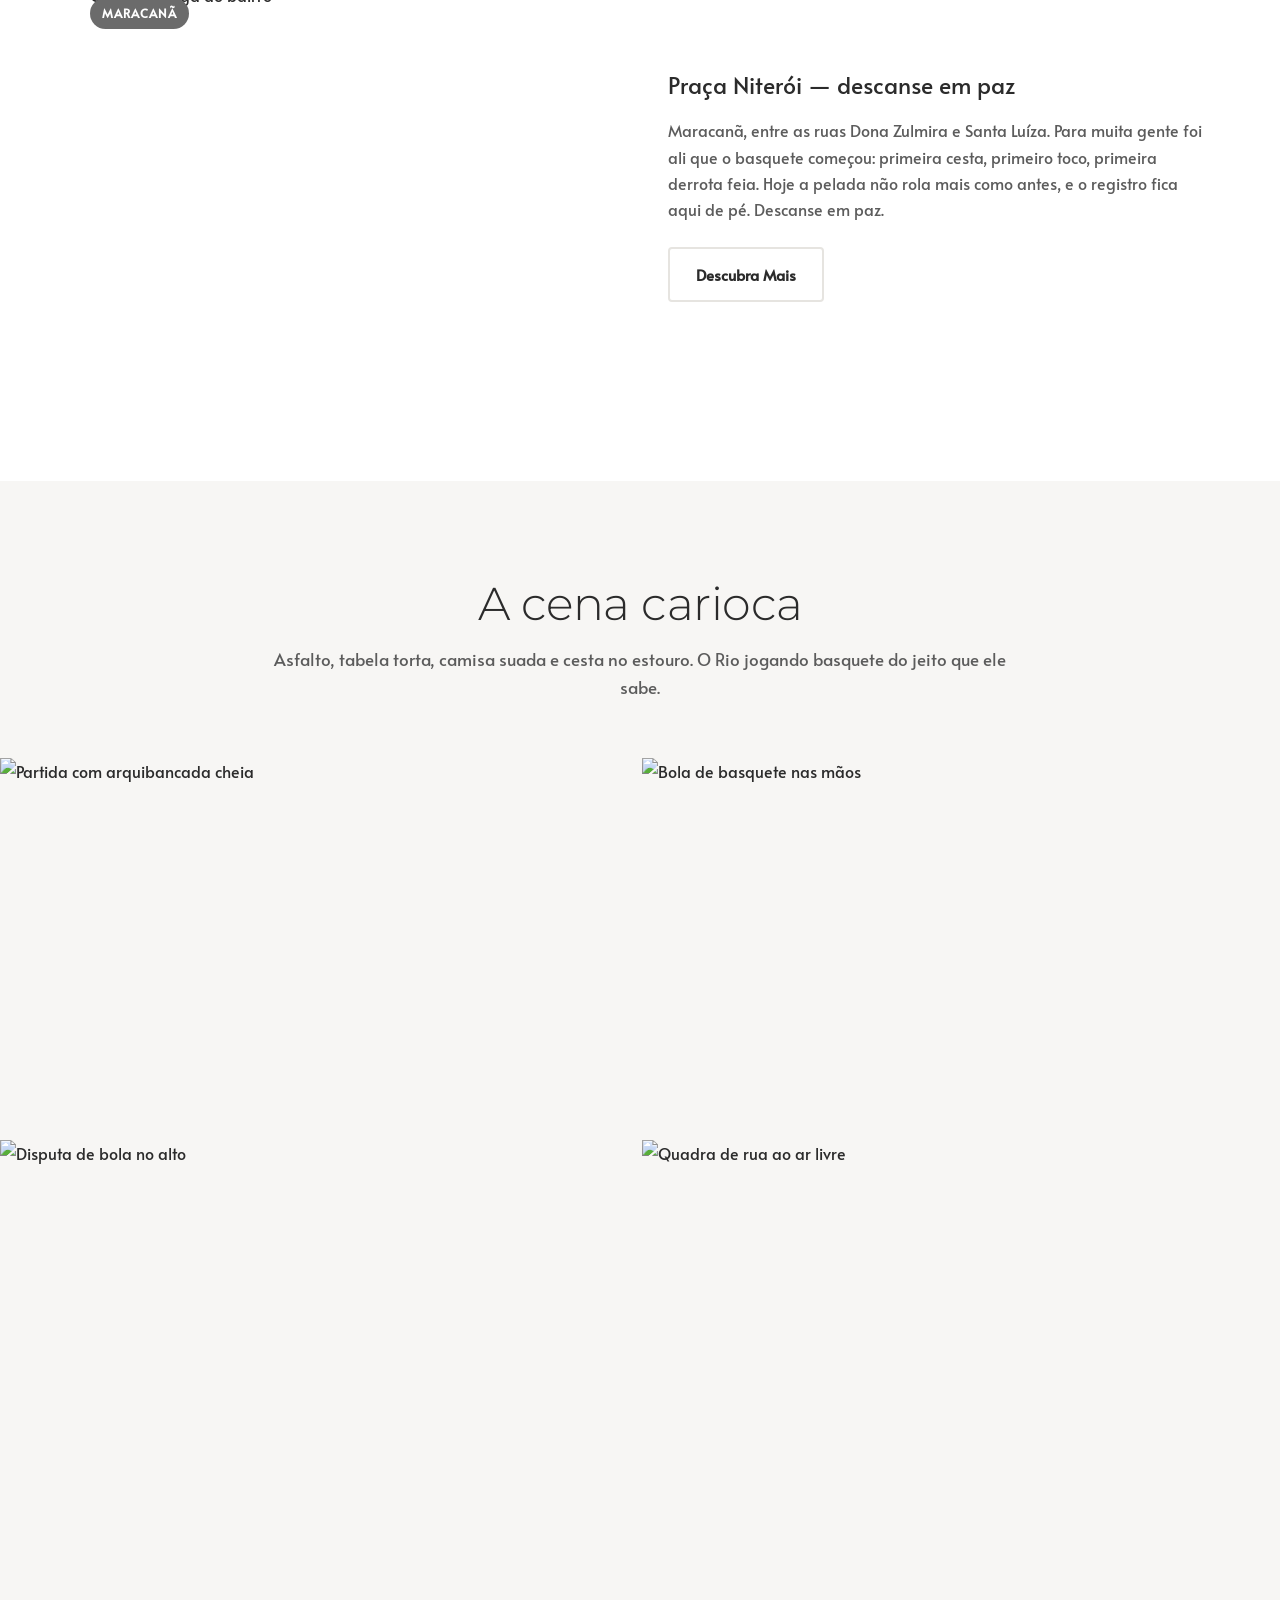
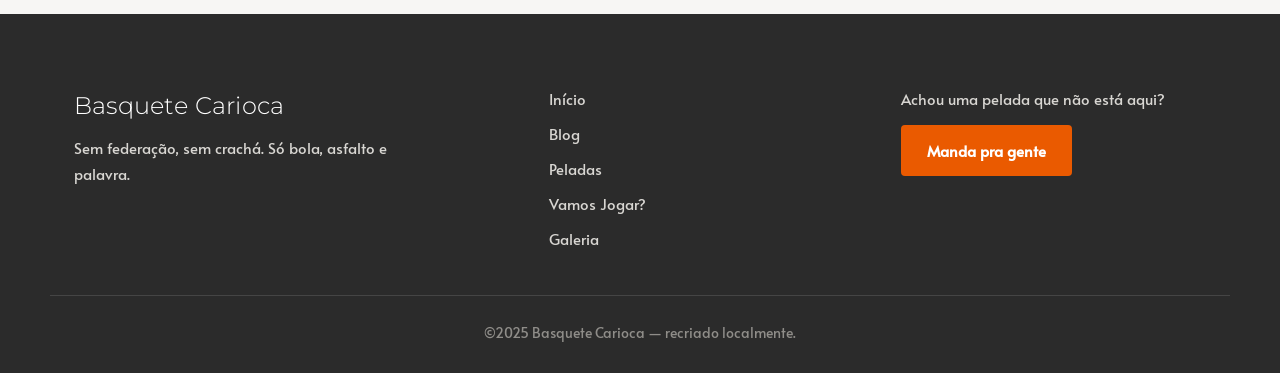
==== commit ab40d2c1: "Renomeia o site para Basquete Carioca" ====
--- a/index.html
+++ b/index.html
@@ -3,9 +3,9 @@
 <head>
   <meta charset="UTF-8">
   <meta name="viewport" content="width=device-width, initial-scale=1.0">
-  <title>Pelada Carioca — Guia das peladas de basquete do Rio de Janeiro</title>
+  <title>Basquete Carioca — Guia das peladas do Rio de Janeiro</title>
   <meta name="description" content="Guia das peladas de basquete do Rio de Janeiro. Quadra por quadra: bairro, dia, horário e nível do jogo.">
-  <link rel="canonical" href="https://lucas-dev77.github.io/Pelada_Carioca/">
+  <link rel="canonical" href="https://lucas-dev77.github.io/basquete-carioca/">
   <meta name="theme-color" content="#ea5a00">
 
   <!-- Ícones da aba e do atalho no celular -->
@@ -15,15 +15,15 @@
 
   <!-- Prévia ao compartilhar o link (WhatsApp, Instagram, X, LinkedIn) -->
   <meta property="og:type" content="website">
-  <meta property="og:site_name" content="Pelada Carioca">
+  <meta property="og:site_name" content="Basquete Carioca">
   <meta property="og:locale" content="pt_BR">
-  <meta property="og:url" content="https://lucas-dev77.github.io/Pelada_Carioca/">
-  <meta property="og:title" content="Pelada Carioca — O Rio joga na rua">
+  <meta property="og:url" content="https://lucas-dev77.github.io/basquete-carioca/">
+  <meta property="og:title" content="Basquete Carioca — O Rio joga na rua">
   <meta property="og:description" content="Guia das peladas de basquete do Rio de Janeiro. Quadra por quadra: bairro, dia, horário e nível do jogo.">
-  <meta property="og:image" content="https://lucas-dev77.github.io/Pelada_Carioca/assets/og-capa.png">
+  <meta property="og:image" content="https://lucas-dev77.github.io/basquete-carioca/assets/og-capa.png">
   <meta property="og:image:width" content="1200">
   <meta property="og:image:height" content="630">
-  <meta property="og:image:alt" content="Pelada Carioca — guia das peladas de basquete do Rio de Janeiro">
+  <meta property="og:image:alt" content="Basquete Carioca — guia das peladas do Rio de Janeiro">
   <meta name="twitter:card" content="summary_large_image">
 
 
@@ -38,7 +38,7 @@
 <!-- ============ CABEÇALHO / NAVEGAÇÃO ============ -->
 <header class="cabecalho" id="cabecalho">
   <div class="container cabecalho__interno">
-    <a href="#inicio" class="logo">Pelada Carioca</a>
+    <a href="#inicio" class="logo">Basquete Carioca</a>
 
     <button class="menu-btn" id="menuBtn" aria-label="Abrir menu" aria-expanded="false">
       <span></span><span></span><span></span>
@@ -92,7 +92,7 @@
       <div class="slide">
         <div class="slide__texto">
           <h2 class="slide__titulo">Feito por quem joga</h2>
-          <p>A Pelada Carioca nasceu na beira da quadra, entre uma partida e outra, cansada de responder sempre a mesma pergunta no grupo do zap: onde tem jogo hoje? A gente joga, anota e publica. Sem federação, sem crachá, só bola, asfalto e palavra.</p>
+          <p>A Basquete Carioca nasceu na beira da quadra, entre uma partida e outra, cansada de responder sempre a mesma pergunta no grupo do zap: onde tem jogo hoje? A gente joga, anota e publica. Sem federação, sem crachá, só bola, asfalto e palavra.</p>
           <a href="#blog" class="botao">Leia Mais</a>
         </div>
         <div class="slide__midia">
@@ -186,7 +186,7 @@
         <div class="pelada__foto pelada__foto--video">
           <video class="pelada__video" id="videoAterro"
                  poster="assets/video/aterro-capa.jpg"
-                 muted loop playsinline preload="metadata"
+                 autoplay muted loop playsinline preload="auto"
                  aria-label="Pelada no Aterro do Flamengo">
             <source src="assets/video/aterro.webm" type="video/webm">
             <source src="assets/video/aterro.mp4" type="video/mp4">
@@ -273,7 +273,7 @@
 <footer class="rodape" id="contato">
   <div class="container rodape__interno">
     <div class="rodape__marca">
-      <p class="logo logo--rodape">Pelada Carioca</p>
+      <p class="logo logo--rodape">Basquete Carioca</p>
       <p class="rodape__frase">Sem federação, sem crachá. Só bola, asfalto e palavra.</p>
     </div>
 
@@ -291,7 +291,7 @@
     </div>
   </div>
 
-  <p class="rodape__copy">&copy;2025 Pelada Carioca — recriado localmente.</p>
+  <p class="rodape__copy">&copy;2025 Basquete Carioca — recriado localmente.</p>
 </footer>
 
 <!-- Lightbox da galeria -->
--- a/css/style.css
+++ b/css/style.css
@@ -1,5 +1,5 @@
 /* ==========================================================================
-   Pelada Carioca — folha de estilo principal
+   Basquete Carioca — folha de estilo principal
    1. Variáveis e reset
    2. Utilitários (container, seções, botões)
    3. Cabeçalho e navegação
